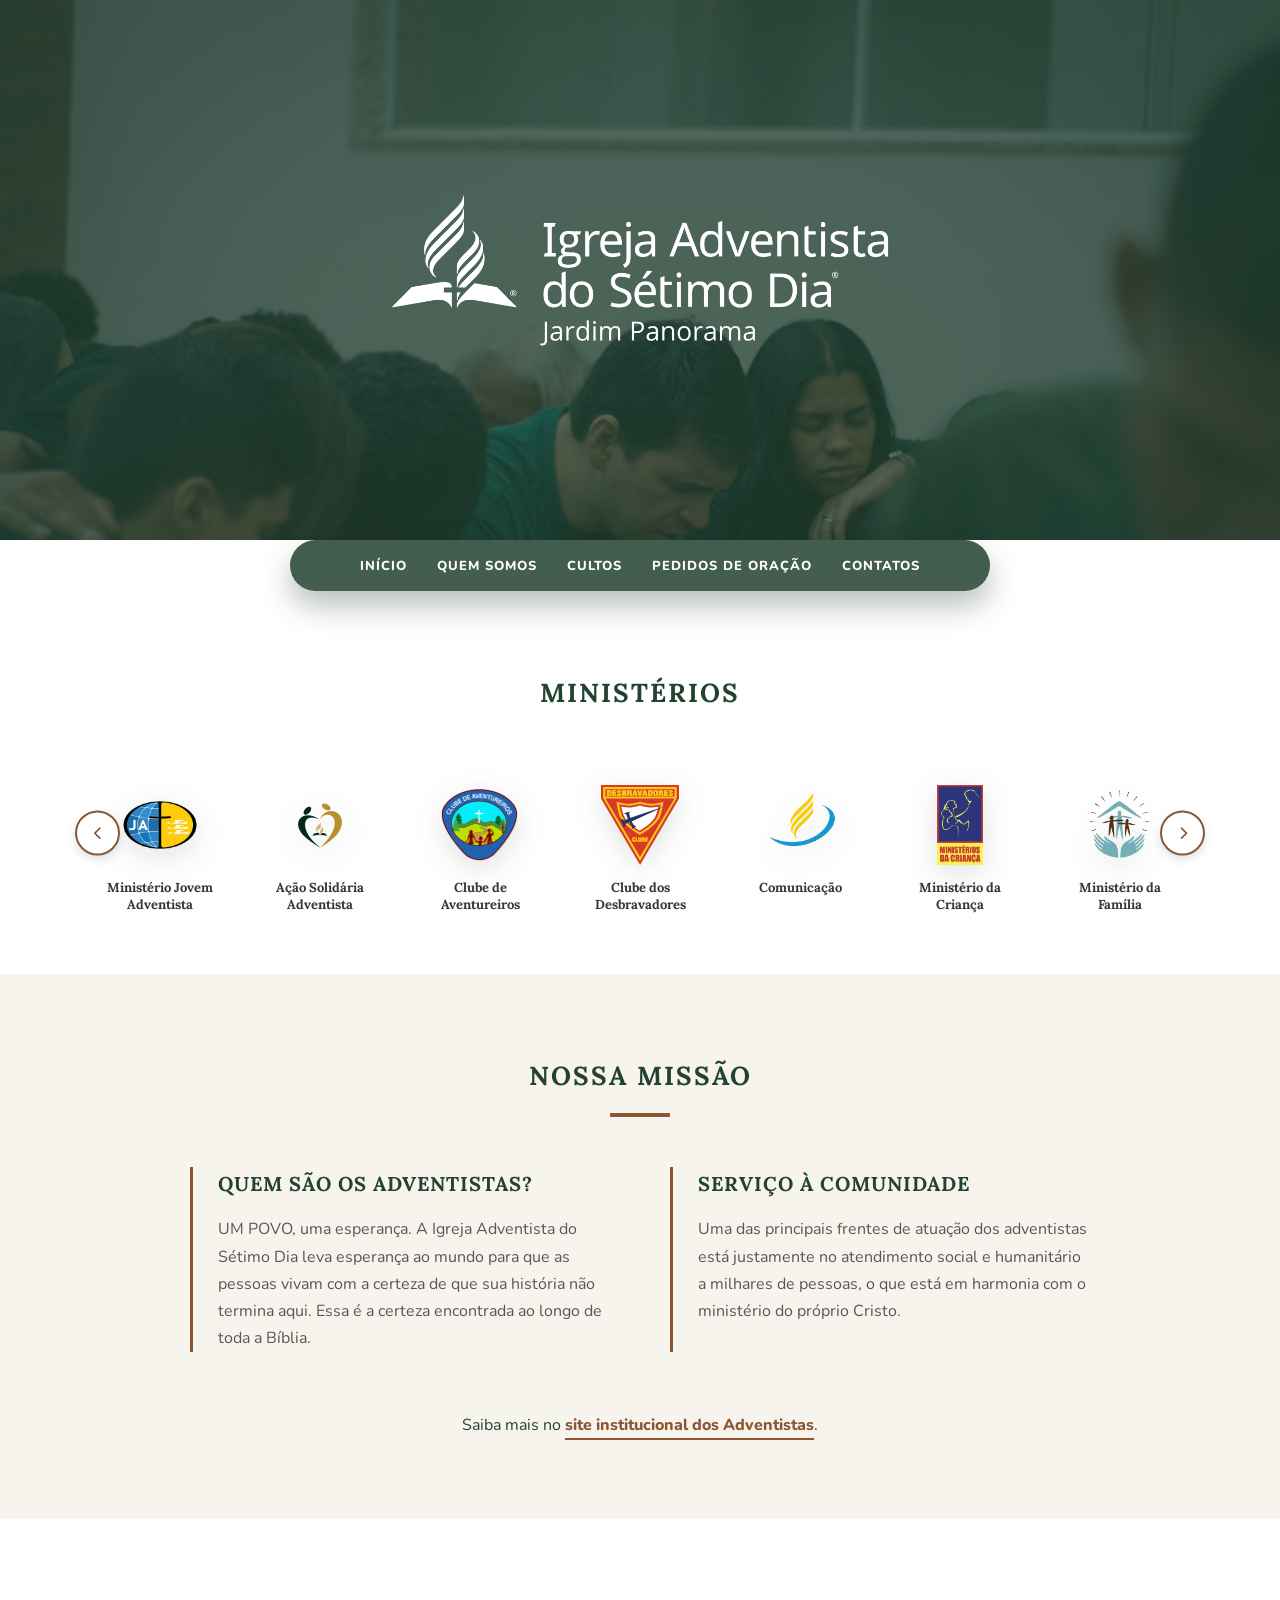
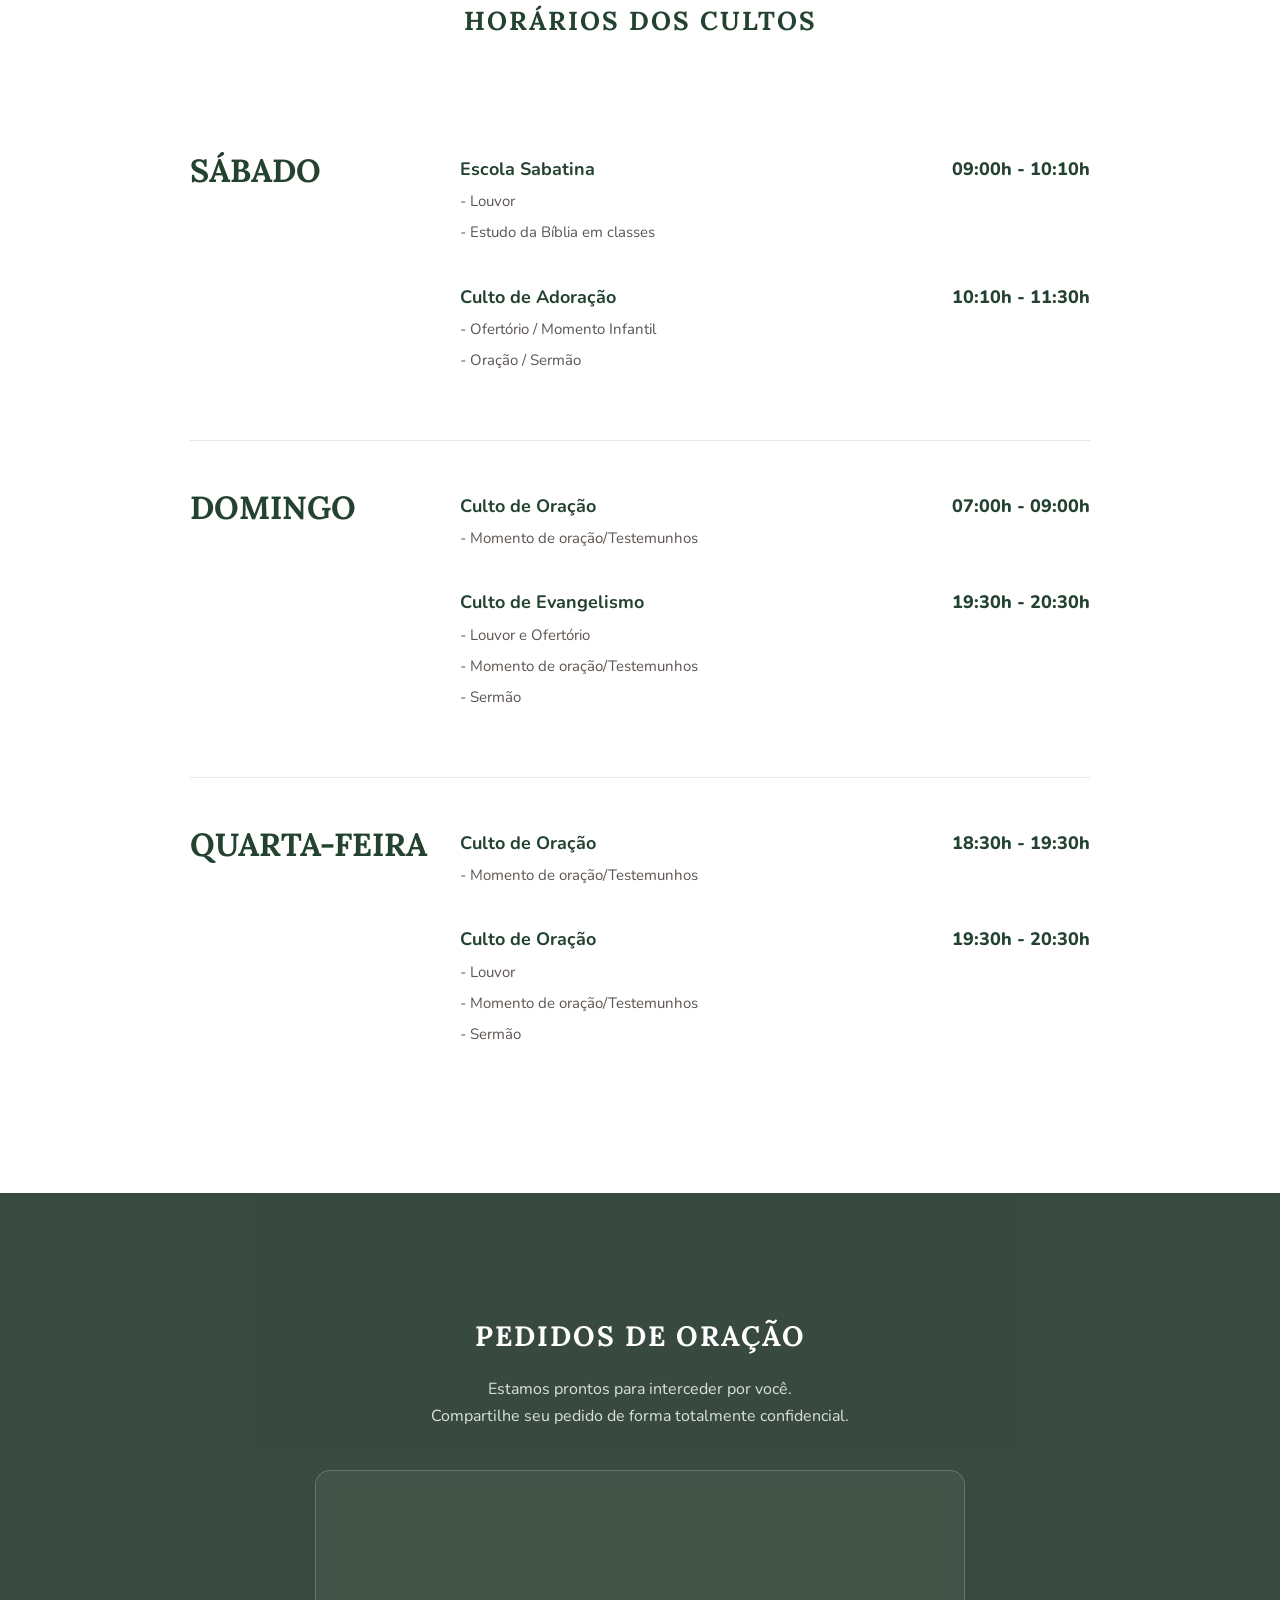
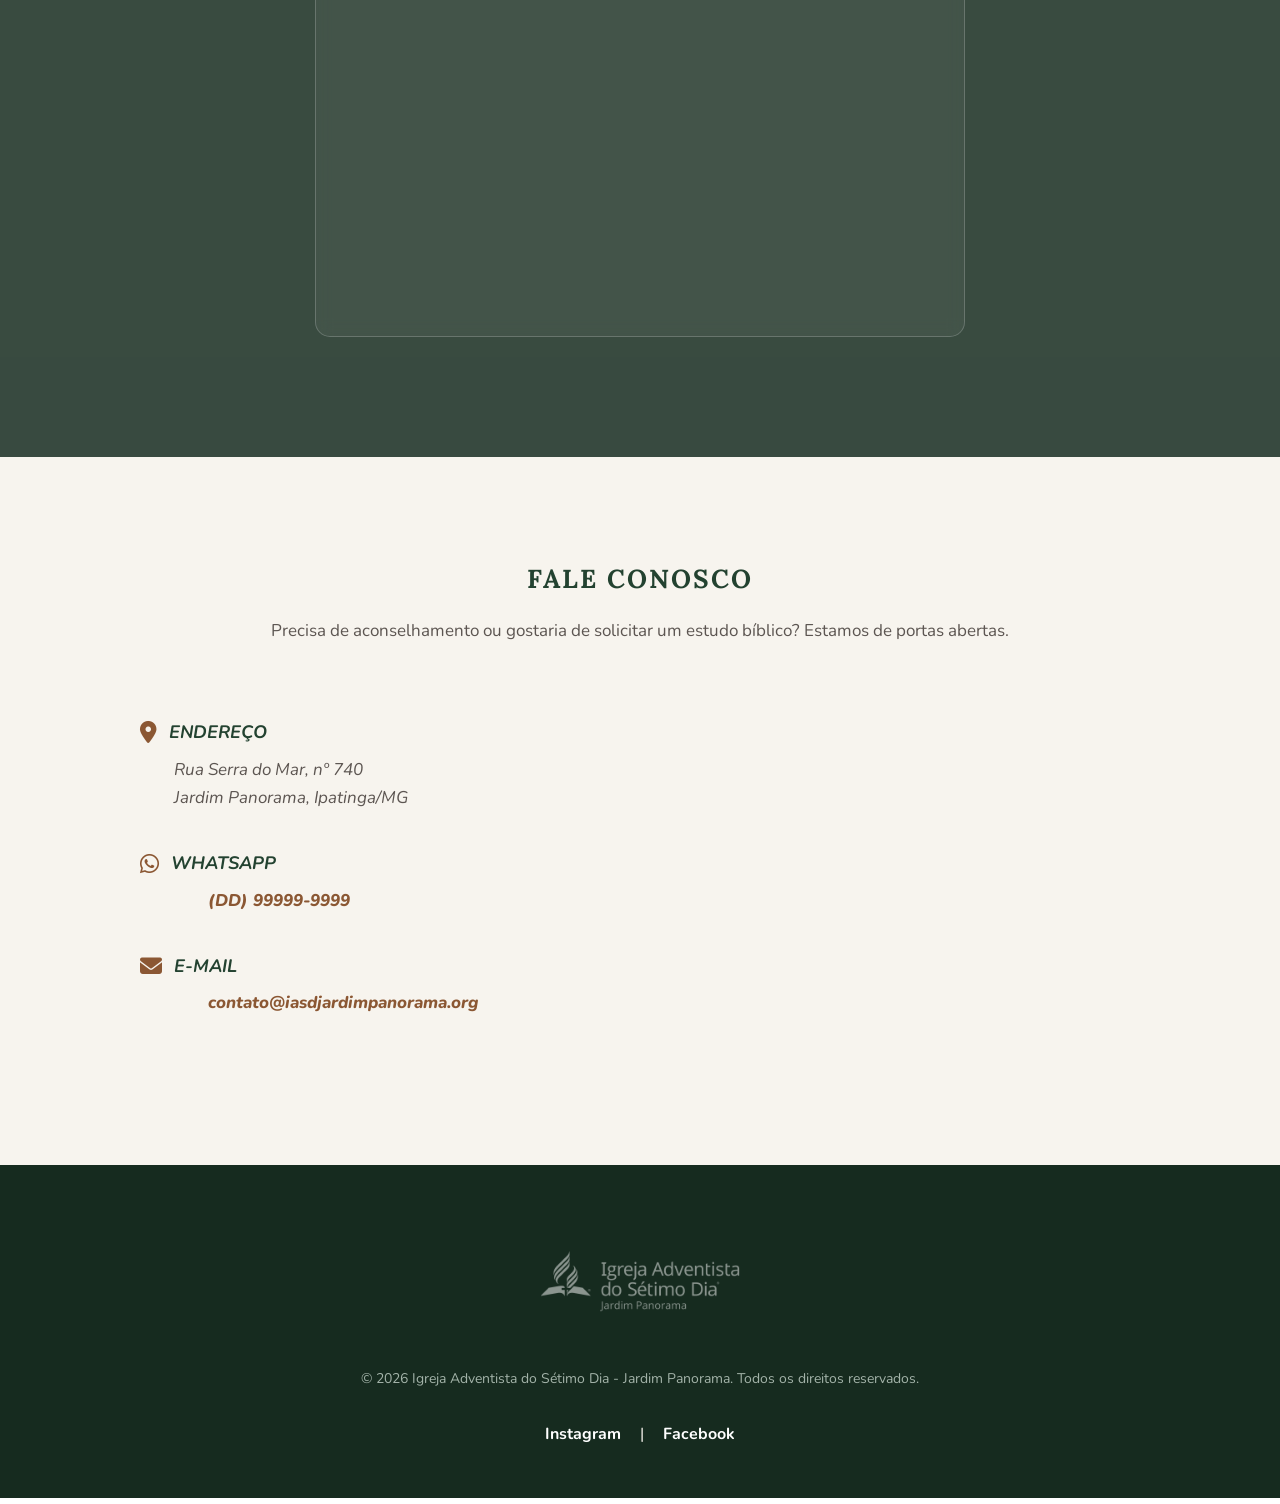
==== index.html @ b0d882c7 "pagina da comunicação pronta" ====
<!DOCTYPE html>
<html lang="pt-BR">

<head>
    <meta charset="UTF-8">
    <meta name="viewport" content="width=device-width, initial-scale=1.0">
    <title>IASD Jardim Panorama</title>
    <link rel="icon" type="image/x-icon" href="Inicio/img/logo/adventist-symbol--white.png">

    <link rel="preconnect" href="https://fonts.googleapis.com">
    <link rel="preconnect" href="https://fonts.gstatic.com" crossorigin>
    <link
        href="https://fonts.googleapis.com/css2?family=Lora:ital,wght@0,400;0,700;1,400&family=Nunito:wght@300;400;600;700;800&display=swap"
        rel="stylesheet">

    <link rel="stylesheet" href="https://cdnjs.cloudflare.com/ajax/libs/font-awesome/6.5.1/css/all.min.css">
    <link rel="stylesheet" href="style.css">
</head>

<body>
    <header>
        <div class="logo">
            <img src="Inicio/img/logo/logo.png" width="500" alt="logo-IASD">
        </div>
    </header>

    <nav>
        <button class="menu-toggle" aria-label="Abrir menu">
            <i class="fa-solid fa-bars"></i>
            <span class="menu-texto">Menu</span>
        </button>

        <ul class="menu-links">
            <li><a href="#inicio">Início</a></li>
            <li><a href="#quemsomos">Quem Somos</a></li>
            <li><a href="#cultos">Cultos</a></li>
            <li><a href="#oracao">Pedidos de Oração</a></li>
            <li><a href="#contatos">Contatos</a></li>
        </ul>
    </nav>

    <main>
        <section id="inicio">
            <h2>Ministérios</h2>
            
            <div class="carrossel-wrapper">
                
                <button class="seta-carrossel esquerda" aria-label="Rolar para a esquerda">
                    <i class="fa-solid fa-chevron-left"></i>
                </button>

                <ul class="carrossel-ministerios" id="listaMinisterios">
                    <li>
                        <a href="emBreve.html">
                            <img src="Inicio/img/botoes/JA.png" alt="MJA">
                            <h3>Ministério Jovem Adventista</h3>
                        </a>
                    </li>
                    <li>
                        <a href="emBreve.html">
                            <img src="Inicio/img/botoes/ASA.png" alt="ASA">
                            <h3>Ação Solidária Adventista</h3>
                        </a>
                    </li>
                    <li>
                        <a href="emBreve.html">
                            <img src="Inicio/img/botoes/AVT.png" alt="Clube de Aventureiros">
                            <h3>Clube de Aventureiros</h3>
                        </a>
                    </li>
                    <li>
                        <a href="emBreve.html">
                            <img src="Inicio/img/botoes/DBV.svg" alt="Clube dos Desbravadores">
                            <h3>Clube dos Desbravadores</h3>
                        </a>
                    </li>
                    <li>
                        <a href="Inicio/comunicacao/comunicacao.html">
                            <img src="Inicio/img/botoes/cominicacao.png" alt="Comunicação">
                            <h3>Comunicação</h3>
                        </a>
                    </li>
                    <li>
                        <a href="emBreve.html">
                            <img src="Inicio/img/botoes/MC.jpg" alt="Ministério da Criança">
                            <h3>Ministério da Criança</h3>
                        </a>
                    </li>
                    <li>
                        <a href="emBreve.html">
                            <img src="Inicio/img/botoes/logo-familia.png" alt="Ministério da Família">
                            <h3>Ministério da Família</h3>
                        </a>
                    </li>
                    <li>
                        <a href="emBreve.html">
                            <img src="Inicio/img/botoes/MM.png" alt="Ministério da Mulher">
                            <h3>Ministério da Mulher</h3>
                        </a>
                    </li>
                    <li>
                        <a href="emBreve.html">
                            <img src="Inicio/img/botoes/MMu.png" alt="Ministério da Música">
                            <h3>Ministério da Música</h3>
                        </a>
                    </li>
                </ul>

                <button class="seta-carrossel direita" aria-label="Rolar para a direita">
                    <i class="fa-solid fa-chevron-right"></i>
                </button>

            </div>
        </section>

        <section id="quemsomos">
            <h2>Nossa Missão</h2>
            <div class="linha-decorativa"></div>

            <div class="quem-somos-grid">
                <article class="texto-bloco">
                    <h3>QUEM SÃO OS ADVENTISTAS?</h3>
                    <p>UM POVO, uma esperança. A Igreja Adventista do Sétimo Dia leva esperança ao mundo para que as
                        pessoas vivam com a certeza de que sua história não termina aqui. Essa é a certeza encontrada ao
                        longo de toda a Bíblia.</p>
                </article>

                <article class="texto-bloco">
                    <h3>SERVIÇO À COMUNIDADE</h3>
                    <p>Uma das principais frentes de atuação dos adventistas está justamente no atendimento social e
                        humanitário a milhares de pessoas, o que está em harmonia com o ministério do próprio Cristo.
                    </p>
                </article>
            </div>

            <p class="link-saber-mais">Saiba mais no <a href="https://institucional.adventistas.org/pt/" target="_blank"
                    rel="external">site institucional dos Adventistas</a>.</p>
        </section>
        <section id="cultos">
            <h2>Horários dos Cultos</h2>
            <div class="grade-cultos-lista">

                <article class="dia-linha">
                    <div class="dia-titulo">
                        <h3>Sábado</h3>
                    </div>
                    <div class="dia-tabela">
                        <table>
                            <tr class="linha-topo">
                                <td><strong>Escola Sabatina</strong></td>
                                <td class="txt-hora">09:00h - 10:10h</td>
                            </tr>
                            <tr class="linha-lista">
                                <td colspan="2">
                                    <span class="detalhe">- Louvor</span><br>
                                    <span class="detalhe">- Estudo da Bíblia em classes</span>
                                </td>
                            </tr>

                            <tr class="linha-topo">
                                <td><strong>Culto de Adoração</strong></td>
                                <td class="txt-hora">10:10h - 11:30h</td>
                            </tr>
                            <tr class="linha-lista">
                                <td colspan="2">
                                    <span class="detalhe">- Ofertório / Momento Infantil</span><br>
                                    <span class="detalhe">- Oração / Sermão</span>
                                </td>
                            </tr>
                        </table>
                    </div>
                </article>

                <article class="dia-linha">
                    <div class="dia-titulo">
                        <h3>Domingo</h3>
                    </div>
                    <div class="dia-tabela">
                        <table>
                            <tr class="linha-topo">
                                <td><strong>Culto de Oração</strong></td>
                                <td class="txt-hora">07:00h - 09:00h</td>
                            </tr>
                            <tr class="linha-lista">
                                <td colspan="2">
                                    <span class="detalhe">- Momento de oração/Testemunhos</span>
                                </td>
                            </tr>

                            <tr class="linha-topo">
                                <td><strong>Culto de Evangelismo</strong></td>
                                <td class="txt-hora">19:30h - 20:30h</td>
                            </tr>
                            <tr class="linha-lista">
                                <td colspan="2">
                                    <span class="detalhe">- Louvor e Ofertório</span><br>
                                    <span class="detalhe">- Momento de oração/Testemunhos</span><br>
                                    <span class="detalhe">- Sermão</span>
                                </td>
                            </tr>
                        </table>
                    </div>
                </article>

                <article class="dia-linha">
                    <div class="dia-titulo">
                        <h3>Quarta-feira</h3>
                    </div>
                    <div class="dia-tabela">
                        <table>
                            <tr class="linha-topo">
                                <td><strong>Culto de Oração</strong></td>
                                <td class="txt-hora">18:30h - 19:30h</td>
                            </tr>
                            <tr class="linha-lista">
                                <td colspan="2">
                                    <span class="detalhe">- Momento de oração/Testemunhos</span>
                                </td>
                            </tr>

                            <tr class="linha-topo">
                                <td><strong>Culto de Oração</strong></td>
                                <td class="txt-hora">19:30h - 20:30h</td>
                            </tr>
                            <tr class="linha-lista">
                                <td colspan="2">
                                    <span class="detalhe">- Louvor</span><br>
                                    <span class="detalhe">- Momento de oração/Testemunhos</span><br>
                                    <span class="detalhe">- Sermão</span>
                                </td>
                            </tr>
                        </table>
                    </div>
                </article>
            </div>
        </section>
        <section id="oracao">
            <div class="oracao-conteudo">
                <h2>Pedidos de Oração</h2>
                <p>Estamos prontos para interceder por você. <br>Compartilhe seu pedido de forma totalmente
                    confidencial.</p>

                <div class="form-vidro google-wrapper">
                    <iframe 
                        src="https://docs.google.com/forms/d/e/1FAIpQLScPF-XH2_XA1YaNt3zknOcZFABIRTL6vK738__L2I9gmtzL0Q/viewform?embedded=true" 
                        width="100%" 
                        height="425" 
                        frameborder="0" 
                        marginheight="0" 
                        marginwidth="0">
                        Carregando…
                    </iframe>
                </div>
            </div>
        </section>

        <section id="contatos">
            <h2>Fale Conosco</h2>
            <p class="intro-contatos">Precisa de aconselhamento ou gostaria de solicitar um estudo bíblico? Estamos de
                portas abertas.</p>

            <div class="bloco-contatos">

                <div class="info-contatos">
                    <address>
                        <div class="item-contato-limpo">
                            <strong><i class="fa-solid fa-location-dot"></i> Endereço</strong>
                            <p>Rua Serra do Mar, nº 740<br>Jardim Panorama, Ipatinga/MG</p>
                        </div>

                        <div class="item-contato-limpo">
                            <strong><i class="fa-brands fa-whatsapp"></i> WhatsApp</strong>
                            <p><a href="https://wa.me/55DD999999999" target="_blank" rel="external">(DD) 99999-9999</a>
                            </p>
                        </div>

                        <div class="item-contato-limpo">
                            <strong><i class="fa-solid fa-envelope"></i> E-mail</strong>
                            <p><a href="mailto:contato@iasdjardimpanorama.org">contato@iasdjardimpanorama.org</a></p>
                        </div>
                    </address>
                </div>

                <div class="mapa-contatos">
                    <iframe
                        src="https://www.google.com/maps/embed?pb=!1m18!1m12!1m3!1d3110.324055935478!2d-42.538182299999995!3d-19.465141799999998!2m3!1f0!2f0!3f0!3m2!1i1024!2i768!4f13.1!3m3!1m2!1s0xb00030f2622ef1%3A0x47d5bcfa7929675f!2sR.%20Serra%20do%20Mar%2C%20740%20-%20Jardim%20Panorama%2C%20Ipatinga%20-%20MG%2C%2035164-238!5e1!3m2!1spt-BR!2sbr!4v1780617467618!5m2!1spt-BR!2sbr"
                        width="100%" height="350" style="border:0;" allowfullscreen="" loading="lazy"
                        referrerpolicy="no-referrer-when-downgrade"></iframe>
                </div>

            </div>
        </section>
    </main>

    <footer>
        <img src="Inicio/img/logo/logo.png" width="200" alt="logo-IASD" class="logo-footer">
        <p>© 2026 Igreja Adventista do Sétimo Dia - Jardim Panorama. Todos os direitos reservados.</p>

        <div class="redes-sociais-footer">
            <a href="https://www.instagram.com/jardimpanoramaiasd" target="_blank" rel="external">Instagram</a> |
            <a href="https://www.facebook.com/share/1EHcf79icA/" target="_blank" rel="external">Facebook</a>
        </div>
    </footer>
    <script src="script.js"></script>
</body>

</html>
---- style.css ----
/* ----reset global e config base---- */
* {
    margin: 0;
    padding: 0;
    box-sizing: border-box;
}

html {
    scroll-behavior: smooth;
}

section {
    /* Pára sempre a 12% do topo, independentemente do tamanho do monitor */
    scroll-margin-top: 0vh; 
}

/* Configuração base do corpo da página (Branco Parede) */
body {
    font-family: 'Nunito', sans-serif;
    line-height: 1.7;
    background-color: #FFFFFF; /* Branco puro e limpo */
    color: #3A3633; /* Texto num tom de cinza-madeira muito escuro para leitura */
}

h1, h2, h3, h4, h5, h6 {
    font-family: 'Lora', serif;
}

img {
    max-width: 100%;
    height: auto;
    display: block;
}

a {
    text-decoration: none;
    color: inherit;
}

ul {
    list-style: none;
}

/* ----cabeçalho(Parallax)---- */
header {
    /* Película Verde Vinha sobre a foto de fundo */
    background-image: linear-gradient(rgba(35, 66, 48, 0.75), rgba(35, 66, 48, 0.75)), url('Inicio/img/fundo/55304225571_1c8d7f2973_b.jpg');
    background-size: cover;
    background-position: center 80%;
    background-attachment: fixed;
    min-height: 60vh;
    display: flex;
    flex-direction: column;
    align-items: center;
    justify-content: center;
}

@keyframes fadeIn {
    from { opacity: 0; transform: translateY(30px); }
    to { opacity: 1; transform: translateY(0); }
}

header .logo {
    animation: fadeIn 1.5s ease-out;
}

main {
    background-color: #FFFFFF;
    position: relative;
    z-index: 10;
}

/* ----menu de navegacao---- */
nav {
    position: sticky; 
    top: 0; 
    width: 100%;
    max-width: 100%; 
    border-radius: 0px; 
    background-color: rgba(35, 66, 48, 0.98); 
    padding: 15px 0; 
    z-index: 100; 
    backdrop-filter: blur(10px);
    margin: 0 auto; 
    transition: all 0.6s cubic-bezier(0.16, 1, 0.3, 1); 
    display: flex;
    flex-direction: column;
    align-items: center;
}

/* O botão do menu mobile começa escondido no PC */
.menu-toggle {
    display: none;
    background: none;
    border: none;
    color: #ffffff;
    font-family: 'Nunito', sans-serif;
    font-size: 15px;
    font-weight: 800;
    text-transform: uppercase;
    cursor: pointer;
    gap: 10px;
    align-items: center;
    transition: color 0.3s ease;
}

.menu-toggle:hover {
    color: #8B5733;
}

/* O estado do menu quando rola para baixo (Dynamic Island) */
nav.nav-flutuante {
    top: 15px; 
    width: 90%; 
    max-width: 700px; 
    border-radius: 50px; 
    padding: 12px 0; 
    box-shadow: 0 15px 30px rgba(22, 43, 31, 0.3); 
    background-color: rgba(35, 66, 48, 0.85); 
}

nav ul.menu-links {
    display: flex;
    justify-content: center;
    gap: 30px; 
    transition: all 0.6s cubic-bezier(0.16, 1, 0.3, 1); 
}

nav a {
    font-family: 'Nunito', sans-serif;
    font-size: 13px; 
    font-weight: 800;
    text-transform: uppercase;
    letter-spacing: 1px;
    color: #ffffff; 
    transition: color 0.3s ease;
}

nav a:hover {
    color: #8B5733; 
}

/* ----secao de ministerios (Carrossel Interativo)---- */
#inicio {
    padding: 80px 20px 40px 20px;
}

#inicio h2 {
    text-align: center;
    margin-bottom: 50px;
    text-transform: uppercase;
    font-size: 26px;
    color: #234230; /* Verde Vinha */
    letter-spacing: 2px;
}

/* Caixa principal que segura a lista e as setas */
.carrossel-wrapper {
    position: relative;
    max-width: 1100px;
    margin: 0 auto;
    display: flex;
    align-items: center;
}

/* Os botões das setas flutuantes */
.seta-carrossel {
    position: absolute;
    top: 40%; /* Alinhado sensivelmente a meio das imagens */
    transform: translateY(-50%);
    background-color: #FFFFFF;
    border: 2px solid #8B5733; /* Marrom Madeira */
    color: #8B5733;
    width: 45px;
    height: 45px;
    border-radius: 50%; /* Faz o botão ser uma bolinha perfeita */
    display: flex;
    align-items: center;
    justify-content: center;
    cursor: pointer;
    z-index: 10;
    box-shadow: 0 4px 10px rgba(35, 66, 48, 0.15); /* Sombra Verde Vinha suave */
    transition: all 0.3s ease;
}

/* Efeito ao passar o rato (Hover) */
.seta-carrossel:hover {
    background-color: #8B5733;
    color: #FFFFFF;
    transform: translateY(-50%) scale(1.1); /* Dá um zoom sutil */
}

/* Posicionamento das setas puxadas para fora do limite */
.seta-carrossel.esquerda {
    left: -15px; 
}

.seta-carrossel.direita {
    right: -15px;
}

/* A lista rolante de ministérios */
.carrossel-ministerios {
    display: flex;
    flex-wrap: nowrap; /* Não quebra linha */
    gap: 40px; 
    padding: 20px 10px; 
    width: 100%;
    
    /* Configurações de rolagem invisível */
    overflow-x: auto; 
    scroll-behavior: smooth;
    -webkit-overflow-scrolling: touch; 
    scrollbar-width: none; 
    -ms-overflow-style: none;
}

.carrossel-ministerios::-webkit-scrollbar {
    display: none; 
}

.carrossel-ministerios li {
    width: 120px; 
    text-align: center;
    flex-shrink: 0; /* Impede os botões de serem esmagados */
}

.carrossel-ministerios li a {
    display: flex;
    flex-direction: column;
    align-items: center;
}

.carrossel-ministerios li a img {
    width: 80px; 
    height: 80px;
    object-fit: contain; 
    margin-bottom: 15px;
    filter: drop-shadow(0px 8px 15px rgba(35, 66, 48, 0.15)); 
    transition: transform 0.4s ease, filter 0.4s ease; 
}

.carrossel-ministerios li a:hover img {
    transform: translateY(-8px) scale(1.05); 
    filter: drop-shadow(0px 15px 20px rgba(139, 87, 51, 0.35)); /* Glow Marrom Madeira */
}

.carrossel-ministerios h3 {
    font-size: 13px;
    font-weight: 800;
    color: #3A3633;
    line-height: 1.3;
}

/* ----secao quem somos - Sem Cards, Editorial---- */
#quemsomos {
    display: flex;
    flex-direction: column;
    align-items: center;
    text-align: center;
    padding: 80px 20px;
    /* Um tom areia/bege muito sutil para intercalar com o branco */
    background-color: #F7F4EE; 
}

.linha-decorativa {
    width: 60px;
    height: 4px;
    background-color: #8B5733; 
    
    /* Aumente ou diminua este valor para afastar a linha do título acima */
    margin-top: 15px; 
    
    /* Controla a distância entre a linha e os textos/cards que vêm abaixo dela */
    margin-bottom: 50px; 
}

#quemsomos h2 {
    margin-bottom: 0px;
    text-transform: uppercase;
    font-size: 26px;
    color: #234230; /* Verde Vinha */
    letter-spacing: 2px;
}

.quem-somos-grid {
    display: flex;
    flex-wrap: wrap;
    justify-content: center;
    gap: 60px;
    max-width: 900px;
    width: 100%;
    margin-bottom: 40px;
    text-align: left;
}

.texto-bloco {
    flex: 1;
    min-width: 300px; 
    border-left: 3px solid #8B5733; /* Linha de leitura Marrom Madeira */
    padding-left: 25px;
}

.texto-bloco h3 {
    font-size: 20px;
    color: #234230; /* Verde Vinha */
    text-transform: uppercase;
    margin-bottom: 15px;
    letter-spacing: 1px;
}

.texto-bloco p {
    font-size: 16px;
    color: #5C5551;
}

.link-saber-mais {
    font-size: 16px;
    margin-top: 20px;
    color: #234230;
}

.link-saber-mais a {
    color: #8B5733; /* Marrom Madeira */
    font-weight: 800;
    text-decoration: none;
    border-bottom: 2px solid #8B5733;
    padding-bottom: 2px;
    transition: all 0.3s;
}

.link-saber-mais a:hover {
    color: #234230; 
    border-color: #234230;
}

/* ----secao de cultos - Estilo Linha do Tempo---- */
#cultos {
    padding: 80px 20px;
    text-align: center;
    background-color: #FFFFFF; /* Fundo limpo (Parede) */
}

#cultos h2 {
    margin-bottom: 60px;
    text-transform: uppercase;
    font-size: 26px;
    color: #234230; /* Verde Vinha */
    letter-spacing: 2px;
}

.grade-cultos-lista {
    display: flex;
    flex-direction: column;
    max-width: 900px;
    margin: 0 auto;
}

.dia-linha {
    display: flex;
    align-items: flex-start;
    padding: 40px 0;
    border-bottom: 1px solid rgba(139, 87, 51, 0.15); /* Separador sutil */
    text-align: left;
}

.dia-linha:last-child {
    border-bottom: none;
}

.dia-titulo {
    width: 30%;
    padding-right: 20px;
}

.dia-titulo h3 {
    font-size: 32px;
    color: #234230; /* Verde Vinha */
    text-transform: uppercase;
    margin-bottom: 5px;
}

.dia-tabela {
    width: 70%;
}

.dia-tabela table {
    width: 100%;
    border-collapse: collapse; 
}

.linha-topo td {
    padding-top: 10px; 
    font-size: 18px;
    color: #234230; /* Verde Vinha */
}

.txt-hora {
    text-align: right;
    font-size: 16px;
    font-weight: 800;
    color: #8B5733; /* Horários quentes em Marrom Madeira */
    white-space: nowrap;
}

.linha-lista td {
    padding-bottom: 25px; 
}

.detalhe {
    font-size: 15px;
    color: #5C5551;
    display: inline-block;
    margin-top: 5px;
}

/* ----secao de oracao - Efeito Vidro com Google Forms---- */
#oracao {
    padding: 120px 20px; 
    background-image: url('Inicio/img/fundo/55304226581_648154a4a4_b.jpg');
    background-size: cover;
    background-position: center;
    background-attachment: fixed; 
    position: relative;
    display: flex;
    justify-content: center;
}

#oracao::before {
    content: '';
    position: absolute;
    top: 0; left: 0; right: 0; bottom: 0;
    background: rgba(22, 43, 31, 0.85); 
}

.oracao-conteudo {
    position: relative;
    z-index: 1;
    text-align: center;
    color: #ffffff;
    width: 100%;
    max-width: 650px; /* Alargamos um pouco para o Google Forms caber melhor */
}

.oracao-conteudo h2 {
    margin-bottom: 15px;
    text-transform: uppercase;
    font-size: 28px;
    letter-spacing: 2px;
}

.oracao-conteudo p {
    font-size: 16px;
    color: #DDE2DF; 
    margin-bottom: 40px;
}

.form-vidro {
    background: rgba(255, 255, 255, 0.05); 
    backdrop-filter: blur(8px); 
    border: 1px solid rgba(255, 255, 255, 0.2); 
    padding: 20px; /* Reduzimos o padding para o formulário encostar mais nas bordas */
    border-radius: 15px;
    display: flex;
    flex-direction: column;
}

/* Garante que o Google Forms seja responsivo */
.google-wrapper iframe {
    width: 100%;
    border-radius: 8px; /* Arredonda os cantos internos do formulário do Google */
    background-color: transparent;
}

/* ----secao de contatos - Textos Limpos---- */
#contatos {
    padding: 100px 20px;
    text-align: center;
    background-color: #F7F4EE; /* Fundo Bege suave combinando com o "Quem Somos" */
}

#contatos h2 {
    margin-bottom: 15px;
    text-transform: uppercase;
    font-size: 26px;
    color: #234230; /* Verde Vinha */
    letter-spacing: 2px;
}

.intro-contatos {
    font-size: 17px;
    color: #5C5551;
    margin-bottom: 60px;
}

.bloco-contatos {
    display: flex;
    flex-wrap: wrap; 
    gap: 60px; 
    max-width: 1000px;
    margin: 0 auto;
    text-align: left; 
}

.info-contatos {
    flex: 1;
    min-width: 300px; 
    display: flex;
    flex-direction: column;
    justify-content: center;
}

.item-contato-limpo {
    margin-bottom: 35px; 
}

.item-contato-limpo strong {
    display: flex; 
    align-items: center; 
    gap: 12px; 
    font-size: 18px;
    color: #234230; /* Verde Vinha */
    text-transform: uppercase;
    margin-bottom: 8px;
}

.item-contato-limpo strong i {
    color: #8B5733; /* Ícone Marrom Madeira */
    font-size: 22px;
}

.item-contato-limpo p, 
.item-contato-limpo a {
    font-size: 17px;
    color: #5C5551;
    padding-left: 34px; 
}

.item-contato-limpo a {
    font-weight: 800;
    color: #8B5733; /* Link Marrom Madeira */
    transition: all 0.3s;
}

.item-contato-limpo a:hover {
    color: #234230; 
}

.mapa-contatos {
    flex: 1.2;
    min-width: 320px;
}

.mapa-contatos iframe {
    border-radius: 12px;
    filter: grayscale(15%) sepia(10%); /* Tom levemente quente no mapa para combinar com a madeira */
}

/* ----rodape---- */
footer {
    background-color: #162B1F; /* Verde Vinha ainda mais escuro/sólido para o rodapé */
    color: #F7F4EE;
    padding: 60px 20px 40px;
    text-align: center; 
    display: flex;
    flex-direction: column; 
    align-items: center; 
    gap: 20px; 
}

.logo-footer {
    opacity: 0.5; 
    margin-bottom: 10px;
}

footer p {
    font-size: 14px;
    color: #A3B3A9; 
}

.redes-sociais-footer {
    font-size: 16px;
    margin: 10px 0;
}

.redes-sociais-footer a {
    color: #ffffff;
    font-weight: 700;
    margin: 0 15px; 
    transition: color 0.3s;
}

.redes-sociais-footer a:hover {
    color: #8B5733; /* Hover Marrom Madeira */
}

footer .creditos {
    font-size: 12px;
    font-style: italic;
    color: #7B8F83;
    margin-top: 10px;
}

/* Ajustes Responsivos (Celulares) */
@media (max-width: 768px) {
    /* CABEÇALHO: Reduz a altura e força a centralização do conteúdo */
    header {
        min-height: 40vh !important; 
        padding: 20px 0;
        display: flex;
        flex-direction: column;
        justify-content: center;
        align-items: center;
    }

    header .logo {
        width: 100%;
        display: flex;
        justify-content: center;
        align-items: center;
        margin: 0 auto;
    }
    
    header .logo img {
        width: 80% !important; 
        max-width: 280px; 
        height: auto;
        margin: 0 auto; 
        display: block;
    }

    /* MENU: Ajuste para o telemóvel - Botão Flutuante Ultra-Compacto */
    
    /* Estado FECHADO: Vira um botão circular/pílula pequena */
    nav.nav-flutuante {
        top: 5px;
        width: 60px; 
        padding: 12px 0;
        border: 1px solid rgba(139, 87, 51, 0.3); 
        box-shadow: 0 10px 25px rgba(22, 43, 31, 0.4); 
    }

    .menu-texto {
        display: none; 
    }

    .menu-toggle {
        display: flex; 
        width: 100%;
        justify-content: center;
    }

    .menu-toggle i {
        font-size: 20px;
    }

    /* A MÁGICA AQUI: position: absolute tira a lista da página para não a empurrar */
    nav ul.menu-links { 
        position: absolute; 
        top: 100%; /* Fixa a lista imediatamente abaixo do botão do menu */
        left: 0;
        width: 100%;
        flex-direction: column;
        gap: 0;
        max-height: 0; 
        overflow: hidden; 
        opacity: 0; 
        margin-top: 0;
        
        /* O fundo verde passa para a gaveta para dar legibilidade */
        background-color: rgba(35, 66, 48, 0.98); 
        box-shadow: 0 15px 30px rgba(22, 43, 31, 0.3);
    }

    nav ul.menu-links li {
        width: 100%;
        border-bottom: 1px solid rgba(139, 87, 51, 0.25); 
    }

    nav ul.menu-links li:last-child {
        border-bottom: none; 
    }

    nav ul.menu-links a {
        display: block;
        padding: 16px 0; 
        font-size: 13px;
        letter-spacing: 2px;
        text-align: center; 
        transition: background-color 0.3s; 
    }

    nav ul.menu-links a:hover {
        background-color: rgba(139, 87, 51, 0.1); 
    }

    /* === ESTADOS DE ABERTURA === */
    
    /* 1. Quando abre no TOPO (Cabeçalho): Continua colado à barra */
    nav.menu-aberto {
        background-color: rgba(35, 66, 48, 0.98); 
    }

    nav.menu-aberto ul.menu-links {
        max-height: 400px; 
        opacity: 1; 
        border-radius: 0 0 20px 20px; /* Fundo arredondado elegante */
        border-top: 1px solid rgba(139, 87, 51, 0.3);
    }

    /* 2. Quando abre FLUTUANDO (Dynamic Island): Estica o botão e separa a gaveta */
    nav.nav-flutuante.menu-aberto {
        width: 65%; 
        border-radius: 25px; 
        border: 1px solid rgba(139, 87, 51, 0.6); 
    }

    nav.nav-flutuante.menu-aberto ul.menu-links {
        max-height: 400px; 
        opacity: 1; 
        margin-top: 10px; /* Descola a gaveta do botão */
        border-radius: 20px; 
        border: 1px solid rgba(139, 87, 51, 0.6); 
    }

    /* SEÇÕES GERAIS: Ajuste de respiro lateral e ancoragem universal */
    section { 
        padding: 50px 15px !important; 
        
        /* Pára sempre a 10% do topo da tela do telemóvel do utilizador */
        scroll-margin-top: 0vh; 
    }

    .quem-somos-grid { 
        gap: 40px; 
    }

    /* CULTOS: Quebra a linha do tempo para empilhar o dia em cima da tabela */
    .dia-linha { 
        flex-direction: column; 
        padding: 30px 0; 
    }
    
    .dia-titulo { 
        width: 100%; 
        margin-bottom: 20px; 
        border-bottom: 2px solid #8B5733; 
        padding-bottom: 10px; 
    }
    
    .dia-tabela { 
        width: 100%; 
    }
    
    /* ORAÇÃO */
    #oracao { 
        padding: 60px 15px !important; 
    }

    /* CONTATOS */
    .bloco-contatos { 
        gap: 40px; 
    }
    
    .item-contato-limpo p { 
        padding-left: 0; 
        margin-top: 5px; 
    }
    
    /* CARROSSEL MINISTÉRIOS: Traz as setas mais para perto dos botões */
    .seta-carrossel.esquerda { 
        left: -5px; 
    }
    
    .seta-carrossel.direita { 
        right: -5px; 
    }
    
    .carrossel-wrapper { 
        padding: 0 10px; 
    }
}
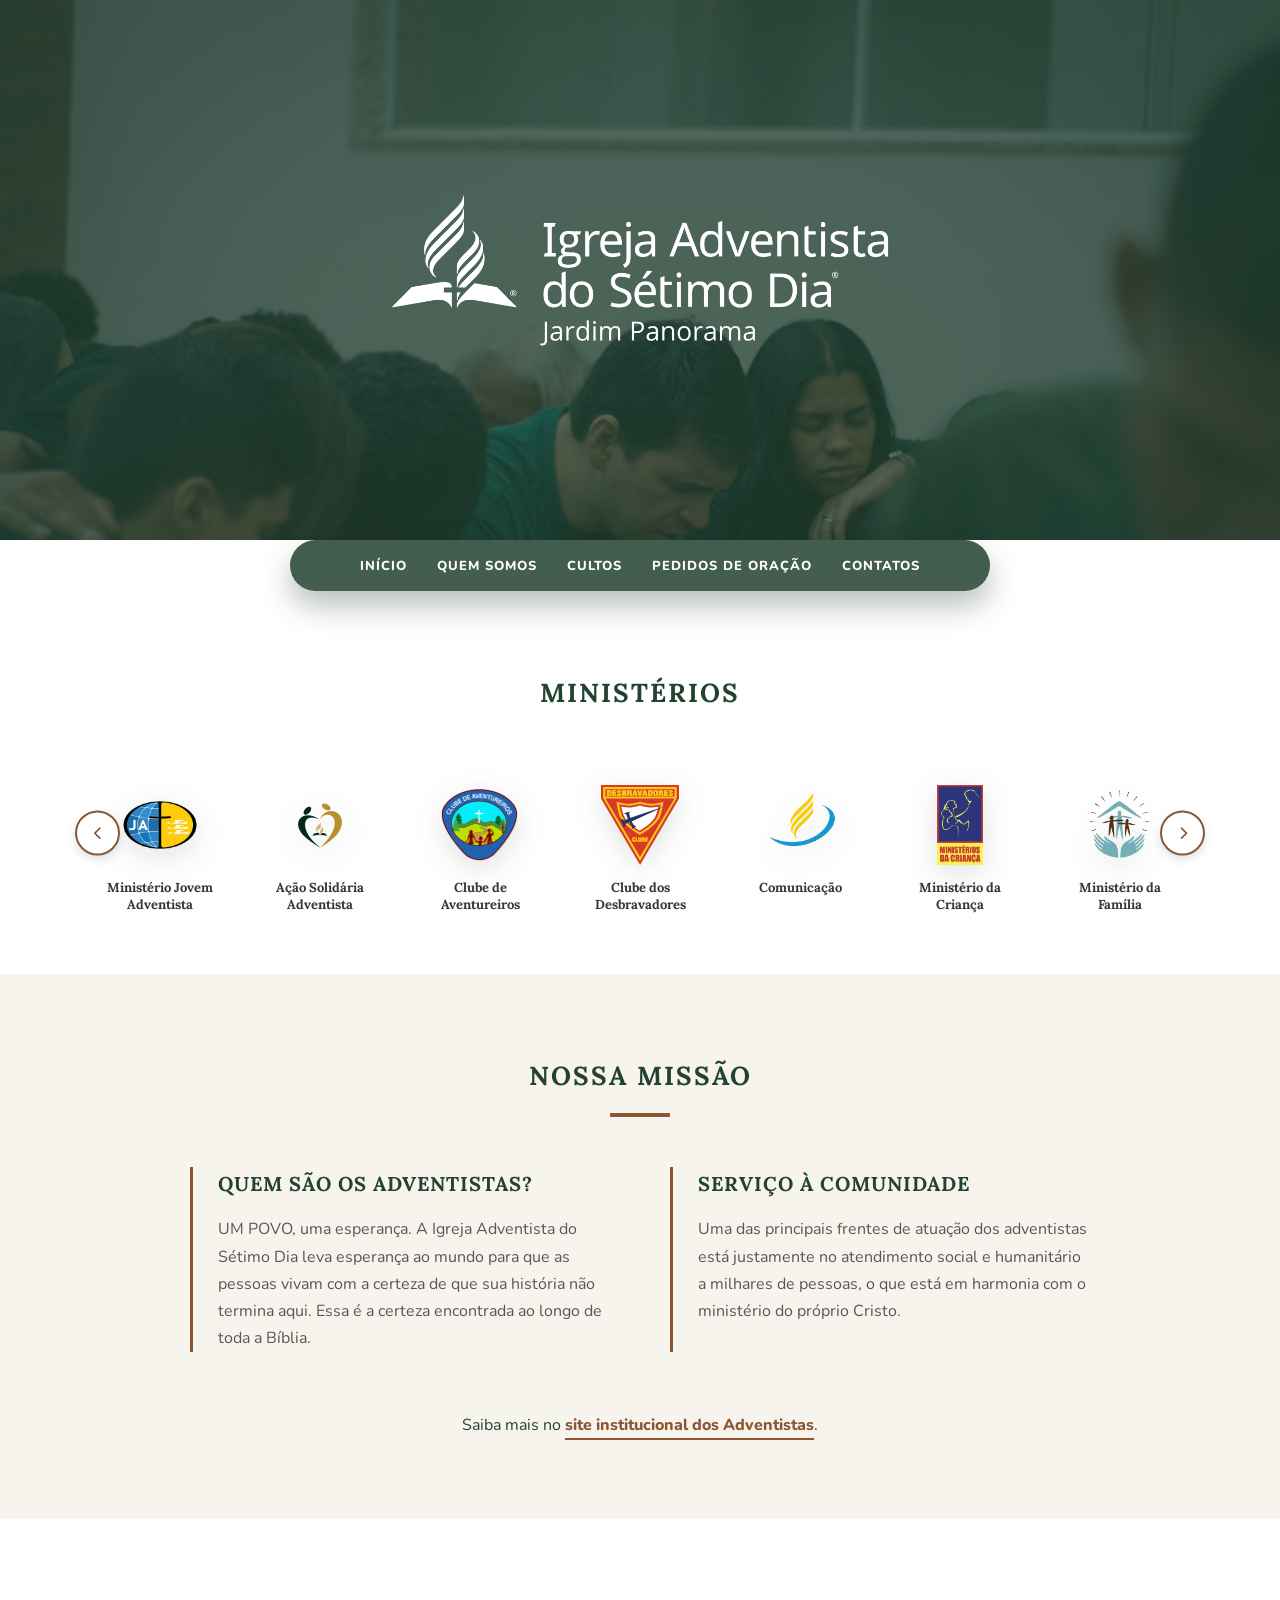
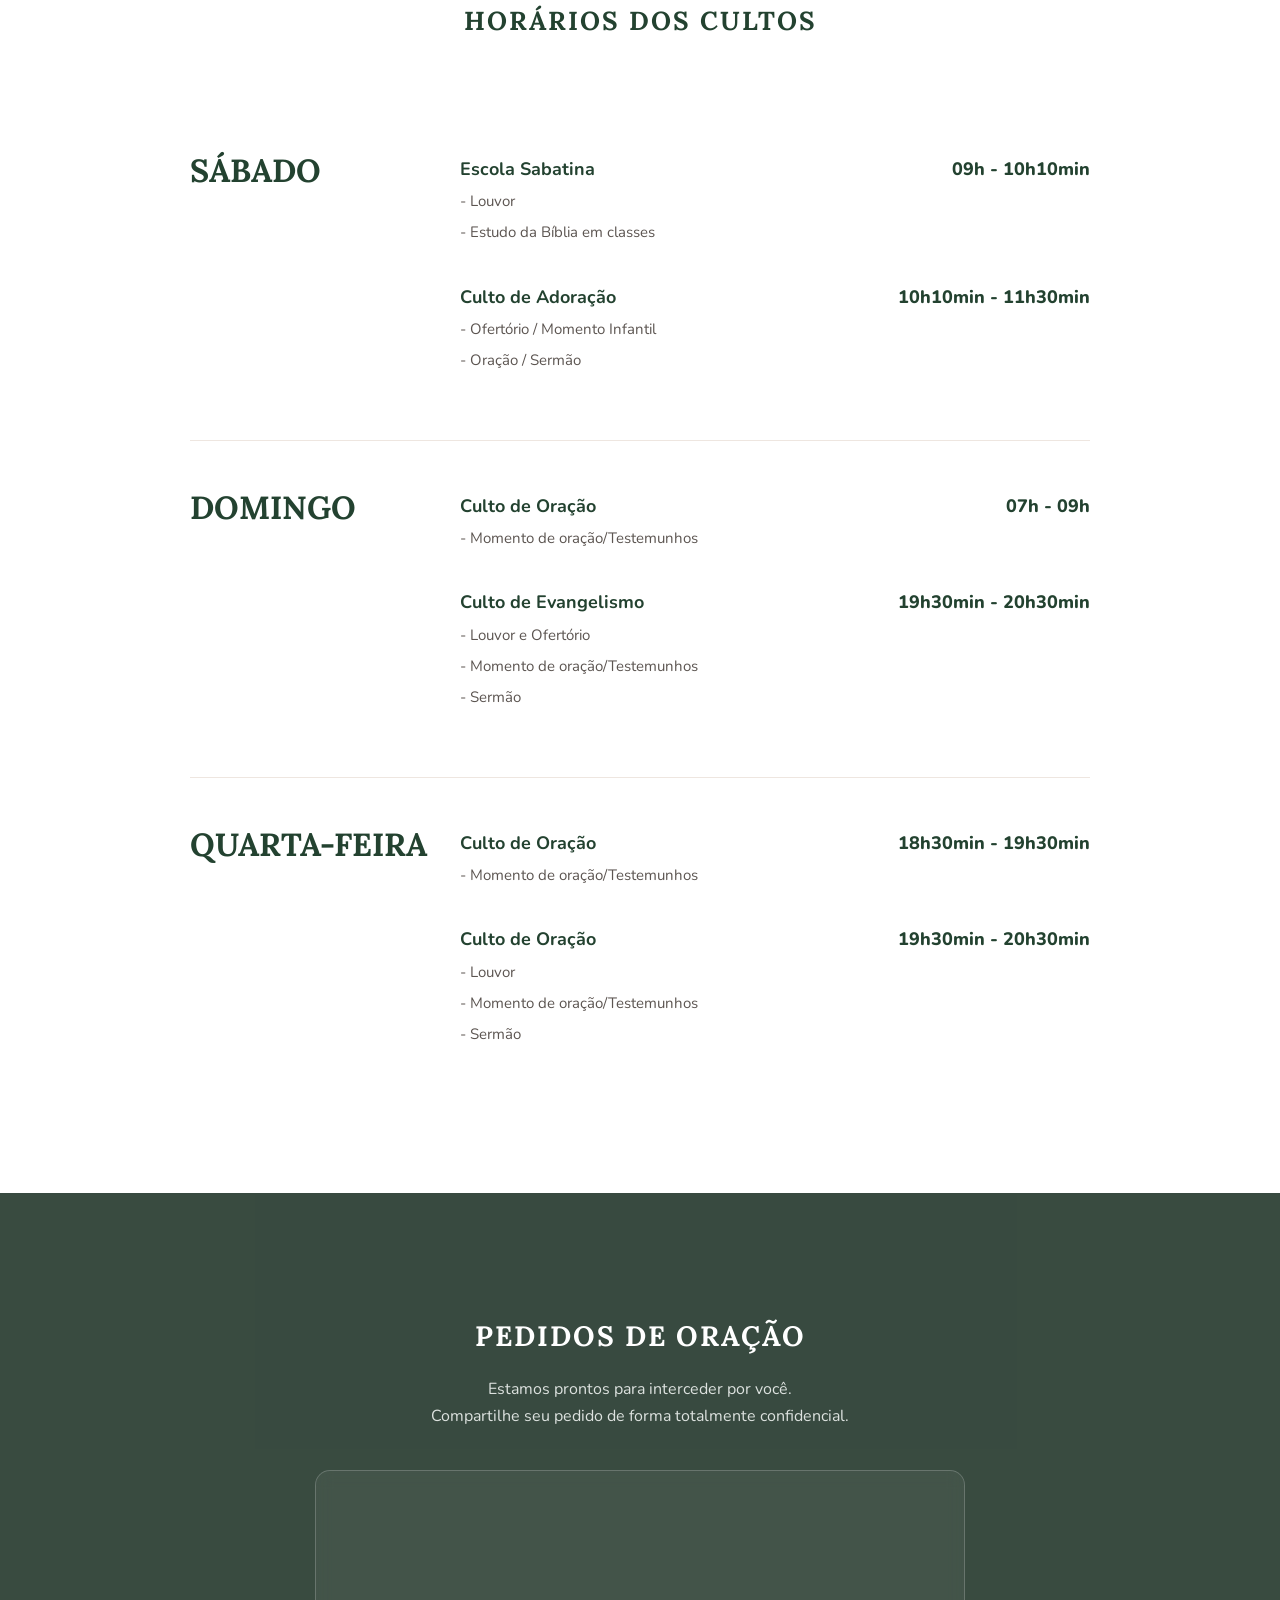
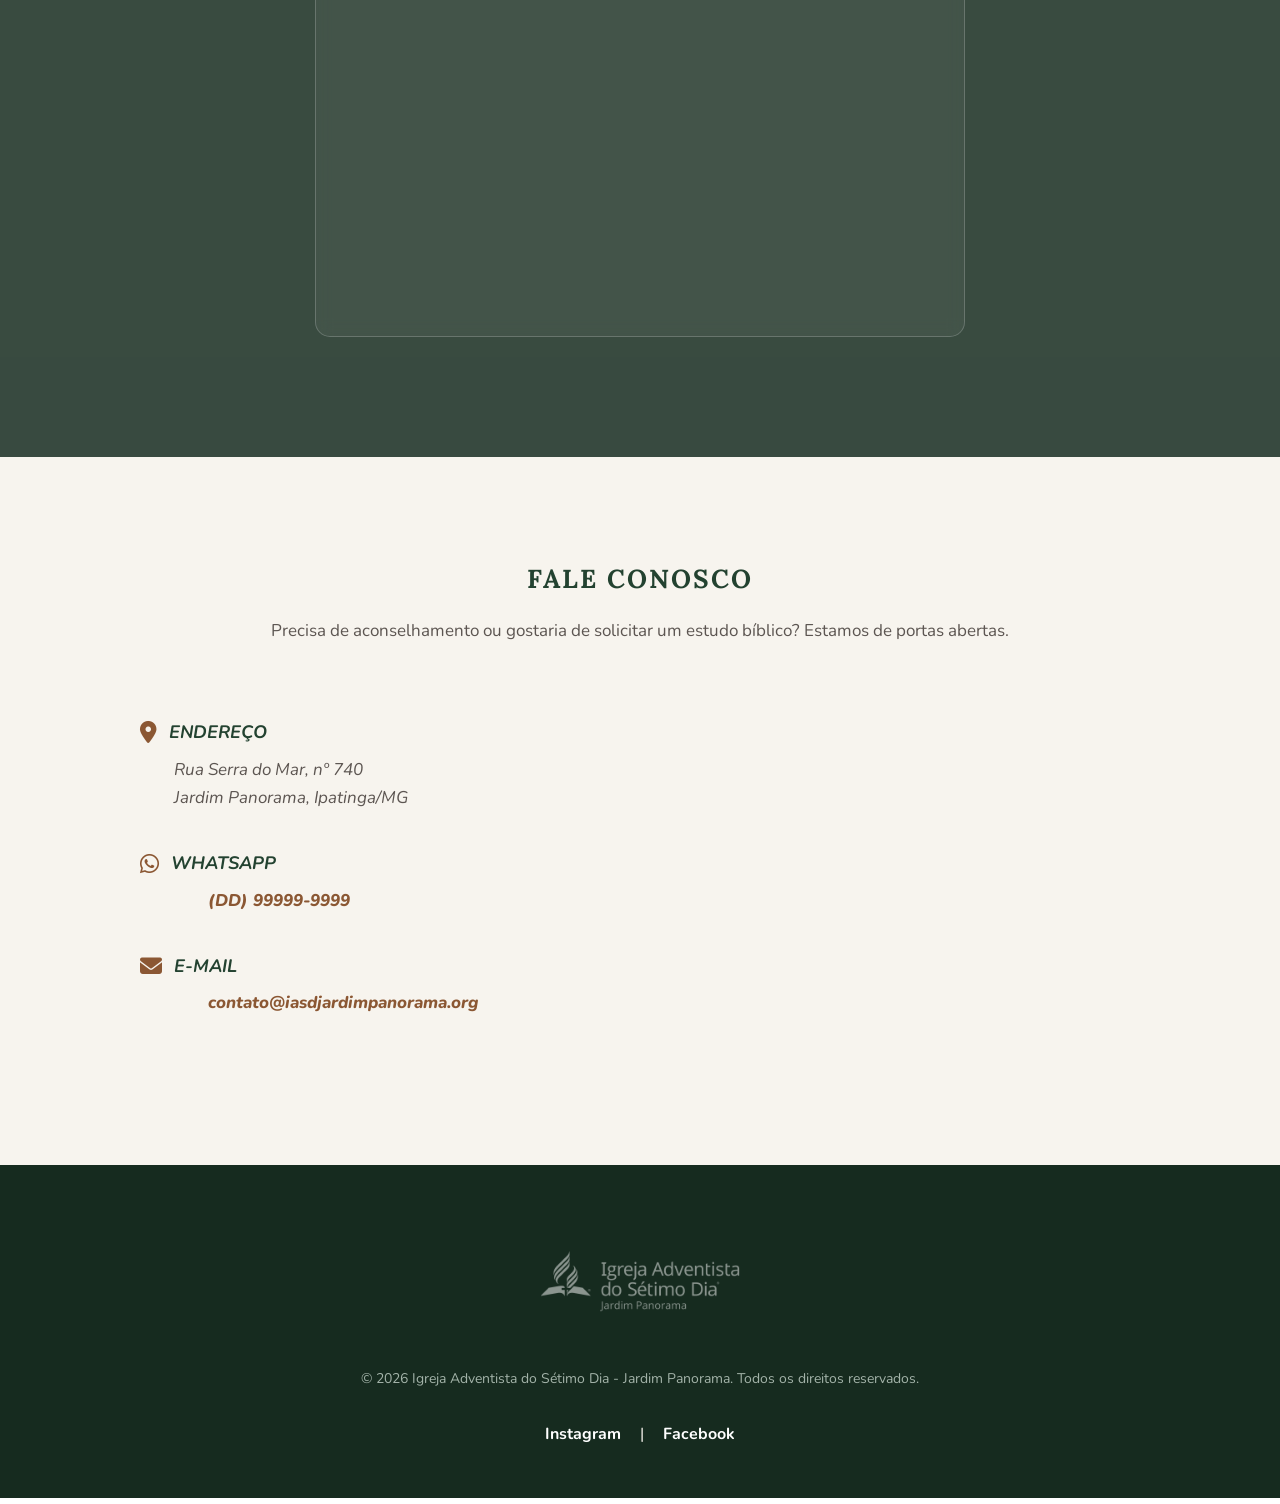
==== commit bdb8970f: "atualizando horario" ====
--- a/index.html
+++ b/index.html
@@ -5,6 +5,11 @@
     <meta charset="UTF-8">
     <meta name="viewport" content="width=device-width, initial-scale=1.0">
     <title>IASD Jardim Panorama</title>
+    <meta property="og:title" content="IASD Jardim Panorama">
+    <meta property="og:description" content="Bem-vindo à Igreja Adventista do Sétimo Dia do Jardim Panorama. Acompanhe nossos avisos, horários e programações.">
+    <meta property="og:type" content="website">
+    <meta property="og:url" content="https://sonoplastiapanorama-alt.github.io/Site-IASD-Jardim-Panorama/">
+    <meta property="og:image" content="https://sonoplastiapanorama-alt.github.io/Site-IASD-Jardim-Panorama/Inicio/img/logo/imagem-site.jpg">
     <link rel="icon" type="image/x-icon" href="Inicio/img/logo/adventist-symbol--white.png">
 
     <link rel="preconnect" href="https://fonts.googleapis.com">
@@ -42,16 +47,16 @@
     <main>
         <section id="inicio">
             <h2>Ministérios</h2>
-            
+
             <div class="carrossel-wrapper">
-                
+
                 <button class="seta-carrossel esquerda" aria-label="Rolar para a esquerda">
                     <i class="fa-solid fa-chevron-left"></i>
                 </button>
 
                 <ul class="carrossel-ministerios" id="listaMinisterios">
                     <li>
-                        <a href="emBreve.html">
+                        <a href="https://www.instagram.com/mrntpanorama?igsh=cjE1d3RzemZ6a3A5">
                             <img src="Inicio/img/botoes/JA.png" alt="MJA">
                             <h3>Ministério Jovem Adventista</h3>
                         </a>
@@ -148,7 +153,7 @@
                         <table>
                             <tr class="linha-topo">
                                 <td><strong>Escola Sabatina</strong></td>
-                                <td class="txt-hora">09:00h - 10:10h</td>
+                                <td class="txt-hora">09h - 10h10min</td>
                             </tr>
                             <tr class="linha-lista">
                                 <td colspan="2">
@@ -159,7 +164,7 @@
 
                             <tr class="linha-topo">
                                 <td><strong>Culto de Adoração</strong></td>
-                                <td class="txt-hora">10:10h - 11:30h</td>
+                                <td class="txt-hora">10h10min - 11h30min</td>
                             </tr>
                             <tr class="linha-lista">
                                 <td colspan="2">
@@ -179,7 +184,7 @@
                         <table>
                             <tr class="linha-topo">
                                 <td><strong>Culto de Oração</strong></td>
-                                <td class="txt-hora">07:00h - 09:00h</td>
+                                <td class="txt-hora">07h - 09h</td>
                             </tr>
                             <tr class="linha-lista">
                                 <td colspan="2">
@@ -189,7 +194,7 @@
 
                             <tr class="linha-topo">
                                 <td><strong>Culto de Evangelismo</strong></td>
-                                <td class="txt-hora">19:30h - 20:30h</td>
+                                <td class="txt-hora">19h30min - 20h30min</td>
                             </tr>
                             <tr class="linha-lista">
                                 <td colspan="2">
@@ -210,7 +215,7 @@
                         <table>
                             <tr class="linha-topo">
                                 <td><strong>Culto de Oração</strong></td>
-                                <td class="txt-hora">18:30h - 19:30h</td>
+                                <td class="txt-hora">18h30min - 19h30min</td>
                             </tr>
                             <tr class="linha-lista">
                                 <td colspan="2">
@@ -220,7 +225,7 @@
 
                             <tr class="linha-topo">
                                 <td><strong>Culto de Oração</strong></td>
-                                <td class="txt-hora">19:30h - 20:30h</td>
+                                <td class="txt-hora">19h30min - 20h30min</td>
                             </tr>
                             <tr class="linha-lista">
                                 <td colspan="2">
@@ -241,13 +246,9 @@
                     confidencial.</p>
 
                 <div class="form-vidro google-wrapper">
-                    <iframe 
-                        src="https://docs.google.com/forms/d/e/1FAIpQLScPF-XH2_XA1YaNt3zknOcZFABIRTL6vK738__L2I9gmtzL0Q/viewform?embedded=true" 
-                        width="100%" 
-                        height="425" 
-                        frameborder="0" 
-                        marginheight="0" 
-                        marginwidth="0">
+                    <iframe
+                        src="https://docs.google.com/forms/d/e/1FAIpQLScPF-XH2_XA1YaNt3zknOcZFABIRTL6vK738__L2I9gmtzL0Q/viewform?embedded=true"
+                        width="100%" height="425" frameborder="0" marginheight="0" marginwidth="0">
                         Carregando…
                     </iframe>
                 </div>
--- a/style.css
+++ b/style.css
@@ -611,6 +611,12 @@
         flex-direction: column;
         justify-content: center;
         align-items: center;
+        
+        /* Desligamos o Parallax só no mobile para destravar a foto */
+        background-attachment: scroll !important; 
+        
+        /* Agora a mágica funciona! Altere as percentagens ao seu gosto */
+        background-position: 50% 20% !important; 
     }
 
     header .logo {
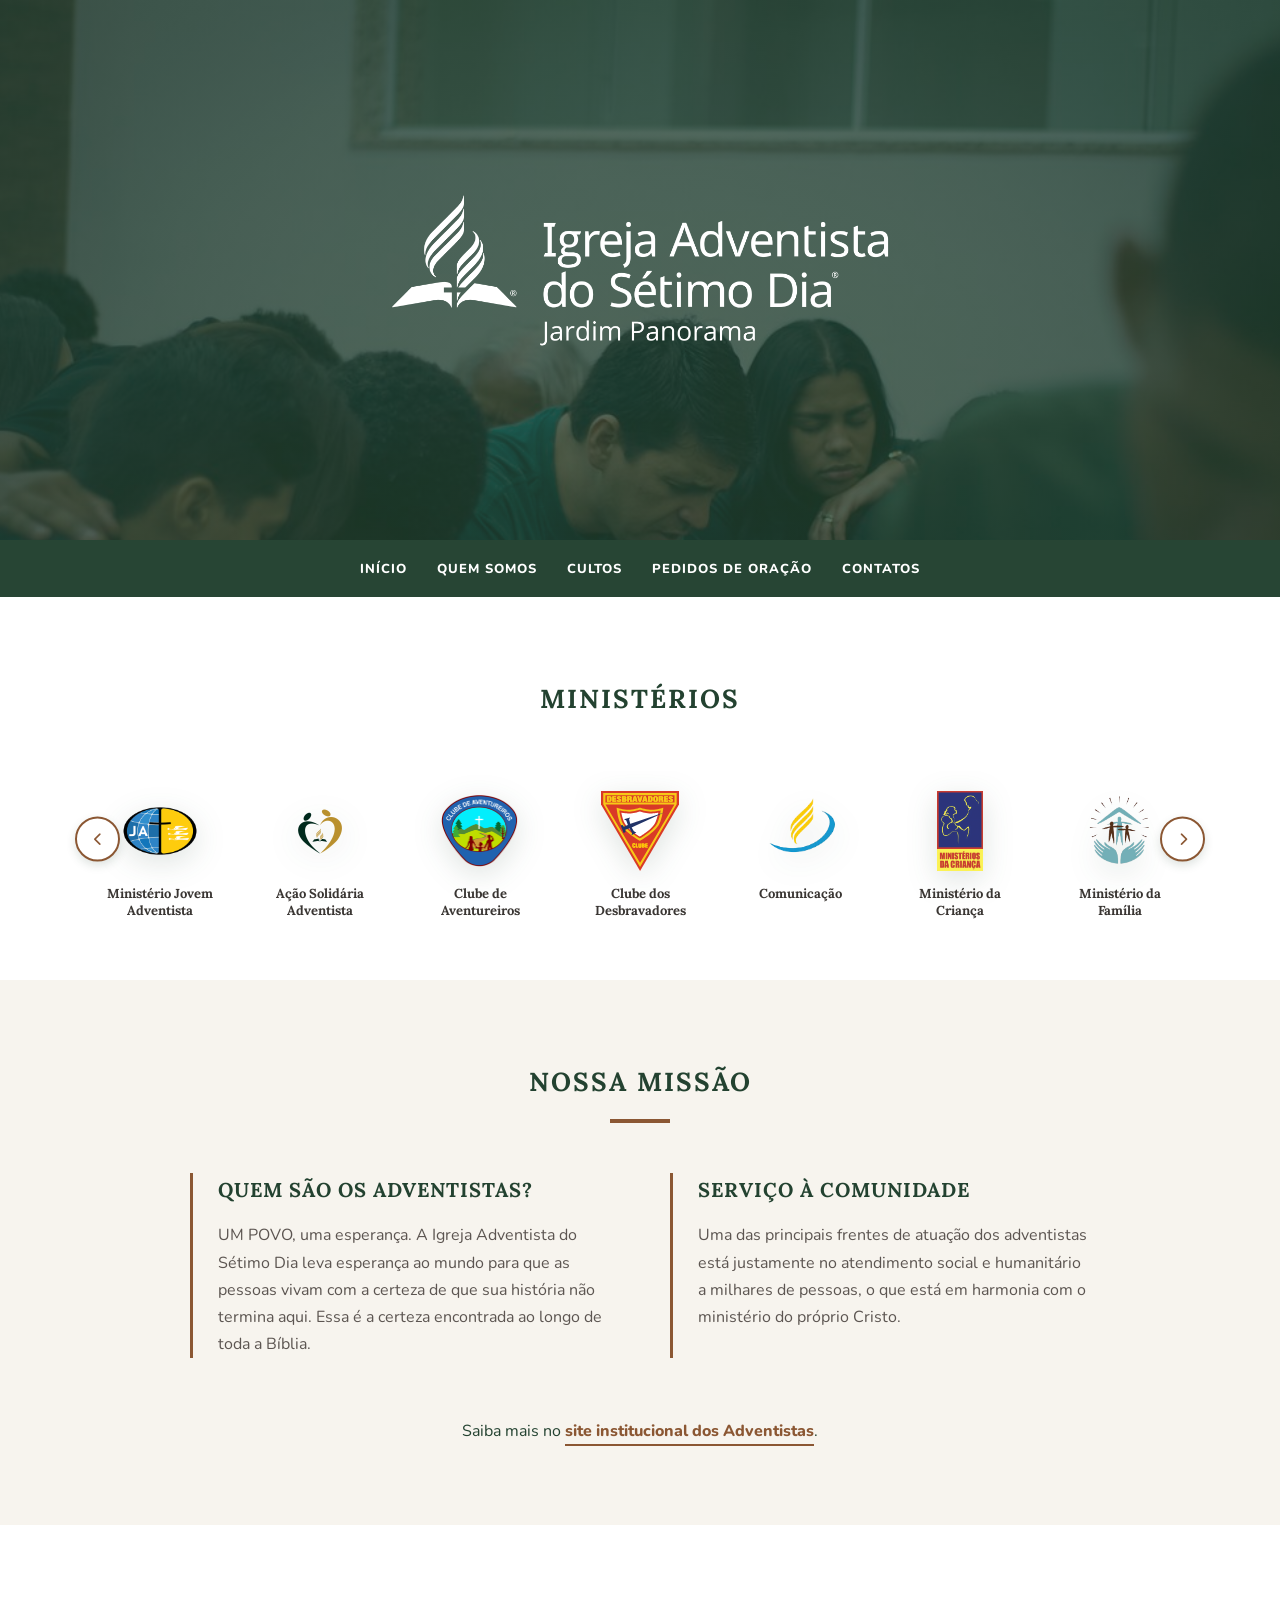
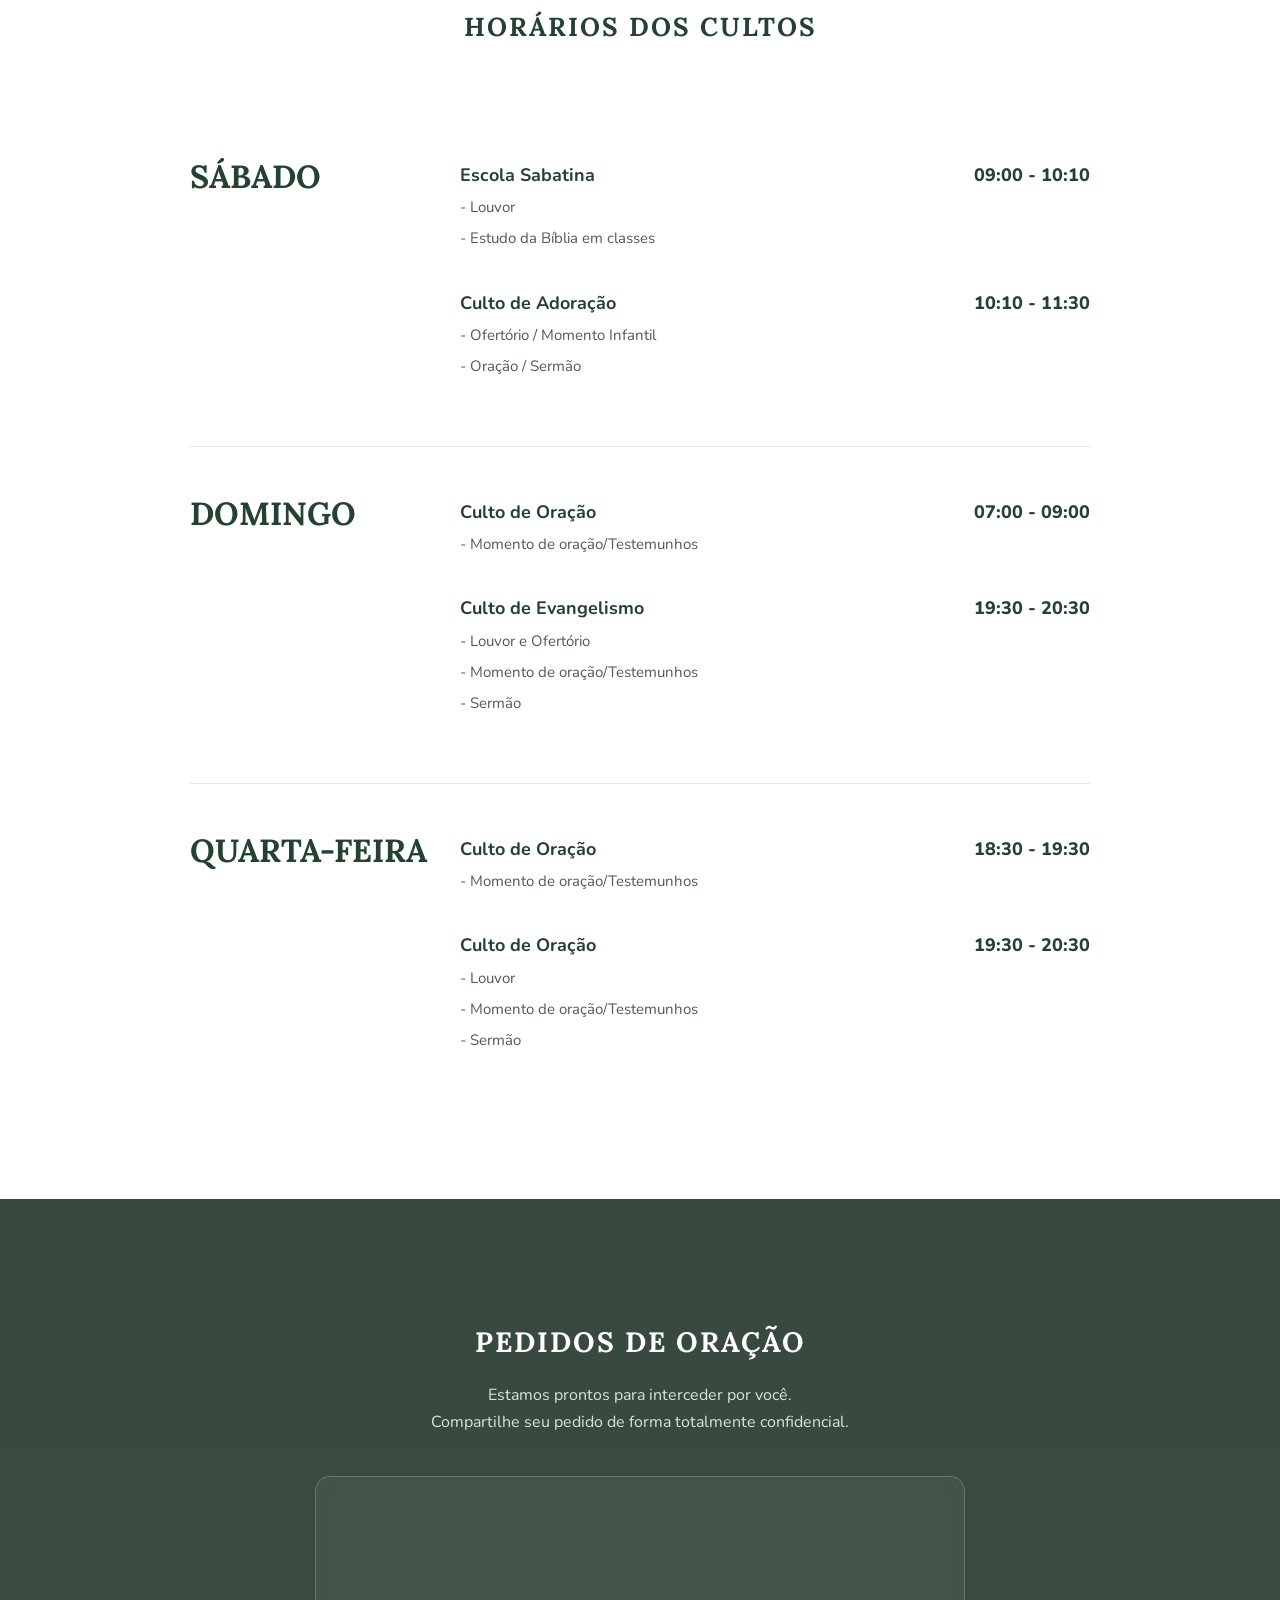
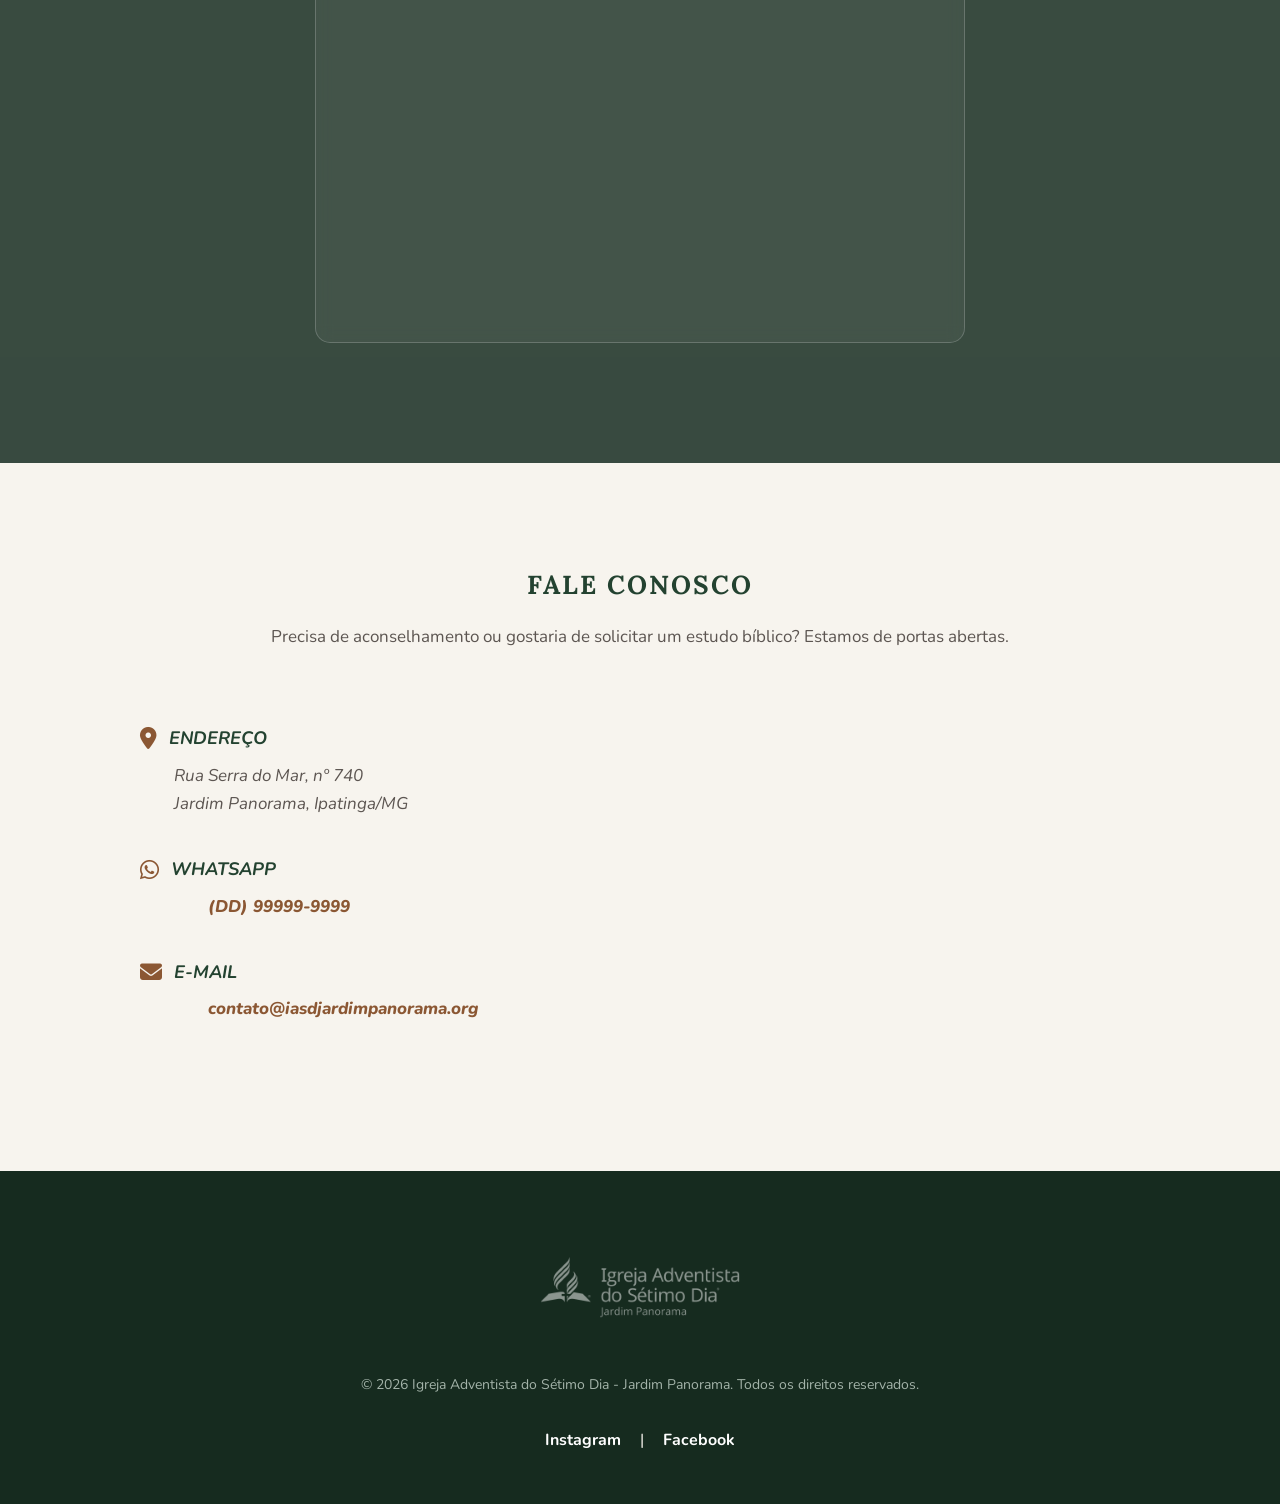
==== commit 54bc2ee3: "atualizando horario" ====
--- a/index.html
+++ b/index.html
@@ -153,7 +153,7 @@
                         <table>
                             <tr class="linha-topo">
                                 <td><strong>Escola Sabatina</strong></td>
-                                <td class="txt-hora">09h - 10h10min</td>
+                                <td class="txt-hora">09:00 - 10:10</td>
                             </tr>
                             <tr class="linha-lista">
                                 <td colspan="2">
@@ -164,7 +164,7 @@
 
                             <tr class="linha-topo">
                                 <td><strong>Culto de Adoração</strong></td>
-                                <td class="txt-hora">10h10min - 11h30min</td>
+                                <td class="txt-hora">10:10 - 11:30</td>
                             </tr>
                             <tr class="linha-lista">
                                 <td colspan="2">
@@ -184,7 +184,7 @@
                         <table>
                             <tr class="linha-topo">
                                 <td><strong>Culto de Oração</strong></td>
-                                <td class="txt-hora">07h - 09h</td>
+                                <td class="txt-hora">07:00 - 09:00</td>
                             </tr>
                             <tr class="linha-lista">
                                 <td colspan="2">
@@ -194,7 +194,7 @@
 
                             <tr class="linha-topo">
                                 <td><strong>Culto de Evangelismo</strong></td>
-                                <td class="txt-hora">19h30min - 20h30min</td>
+                                <td class="txt-hora">19:30 - 20:30</td>
                             </tr>
                             <tr class="linha-lista">
                                 <td colspan="2">
@@ -215,7 +215,7 @@
                         <table>
                             <tr class="linha-topo">
                                 <td><strong>Culto de Oração</strong></td>
-                                <td class="txt-hora">18h30min - 19h30min</td>
+                                <td class="txt-hora">18:30 - 19:30</td>
                             </tr>
                             <tr class="linha-lista">
                                 <td colspan="2">
@@ -225,7 +225,7 @@
 
                             <tr class="linha-topo">
                                 <td><strong>Culto de Oração</strong></td>
-                                <td class="txt-hora">19h30min - 20h30min</td>
+                                <td class="txt-hora">19:30 - 20:30</td>
                             </tr>
                             <tr class="linha-lista">
                                 <td colspan="2">
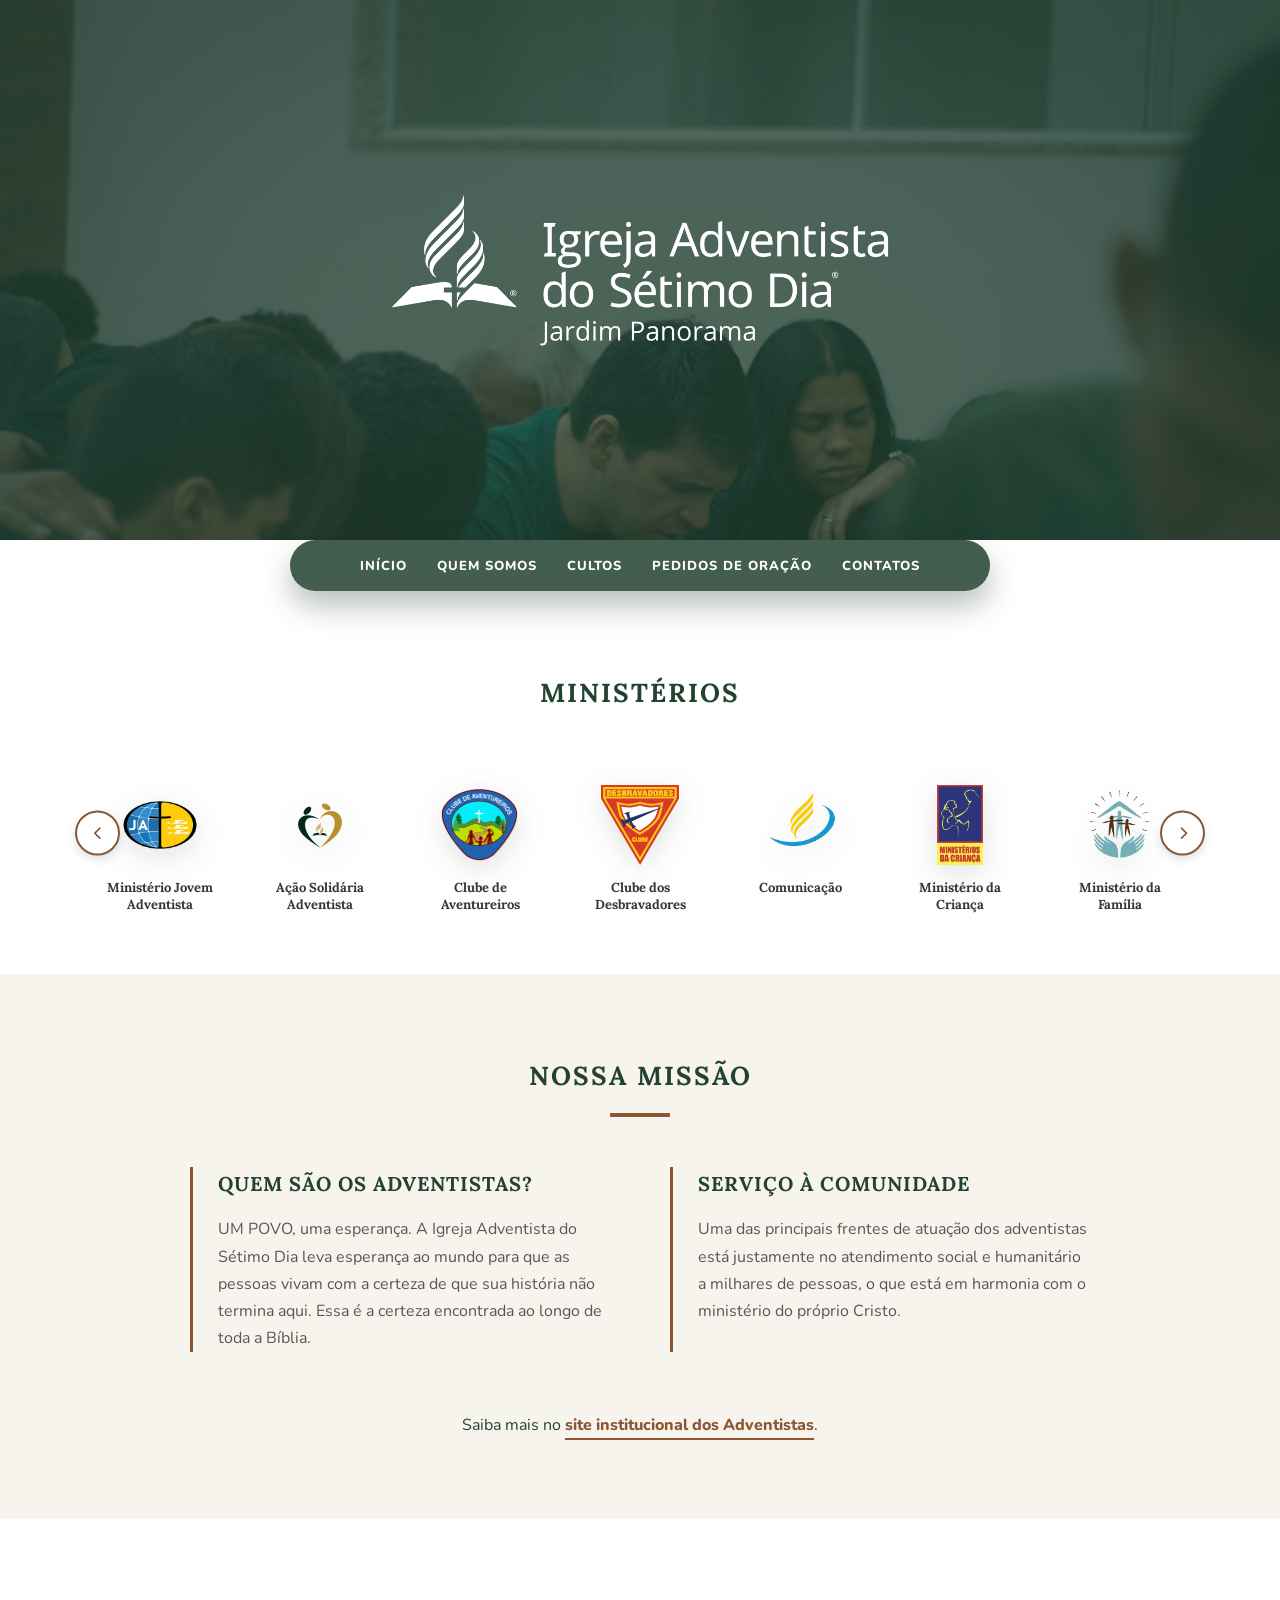
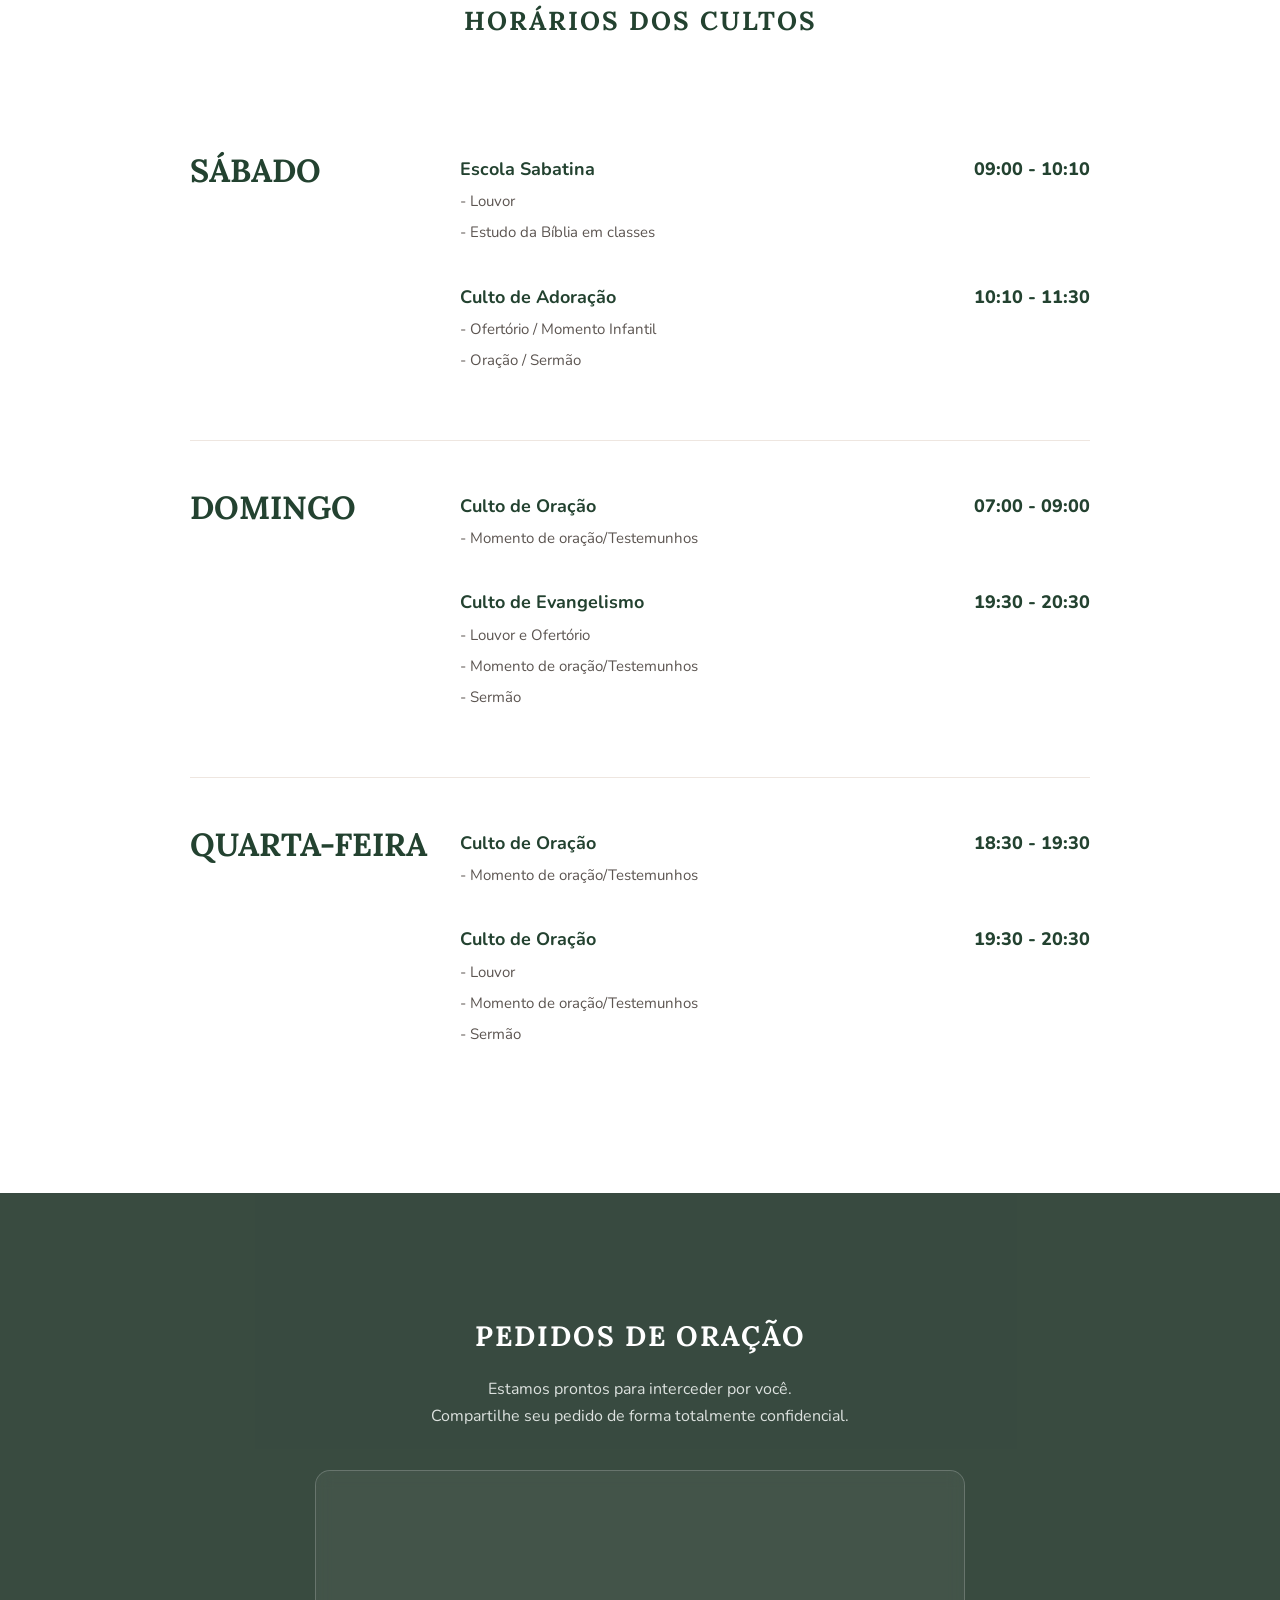
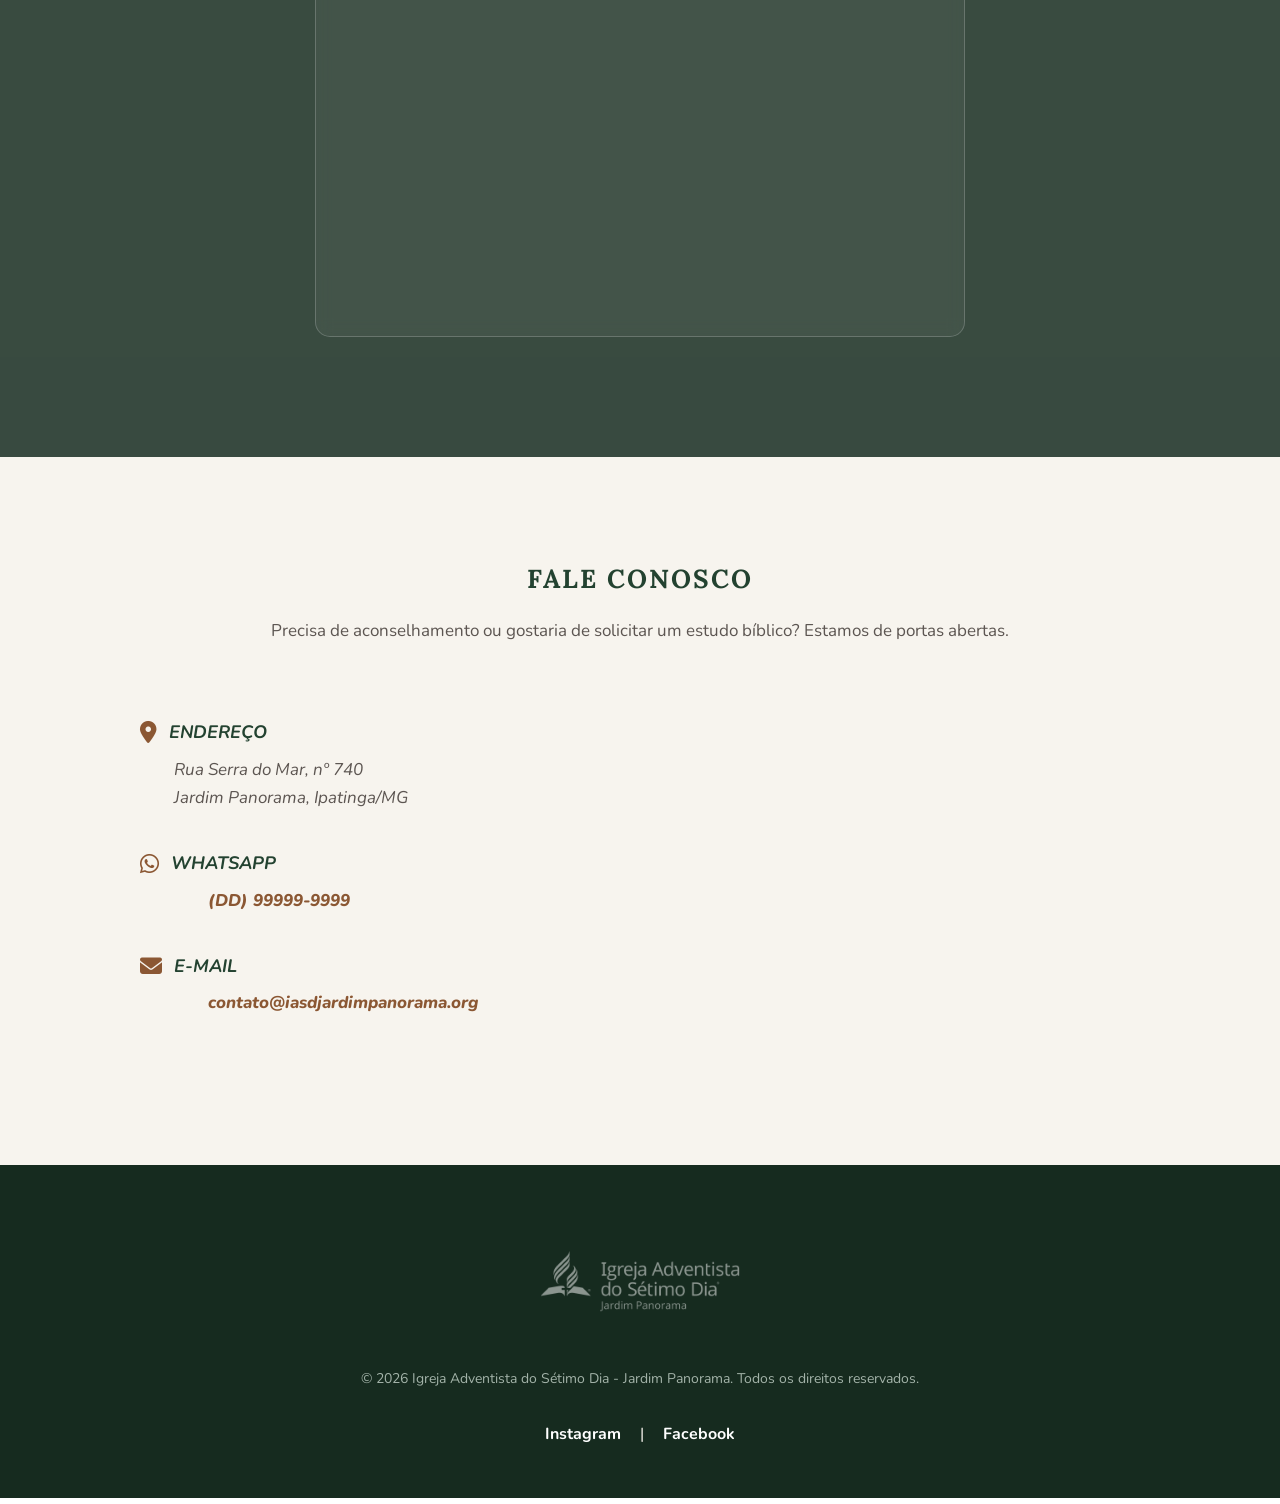
==== commit 730d6bbc: "add pagina dbv" ====
--- a/index.html
+++ b/index.html
@@ -74,7 +74,7 @@
                         </a>
                     </li>
                     <li>
-                        <a href="emBreve.html">
+                        <a href="Inicio/DBV/pag-dbv.html">
                             <img src="Inicio/img/botoes/DBV.svg" alt="Clube dos Desbravadores">
                             <h3>Clube dos Desbravadores</h3>
                         </a>
